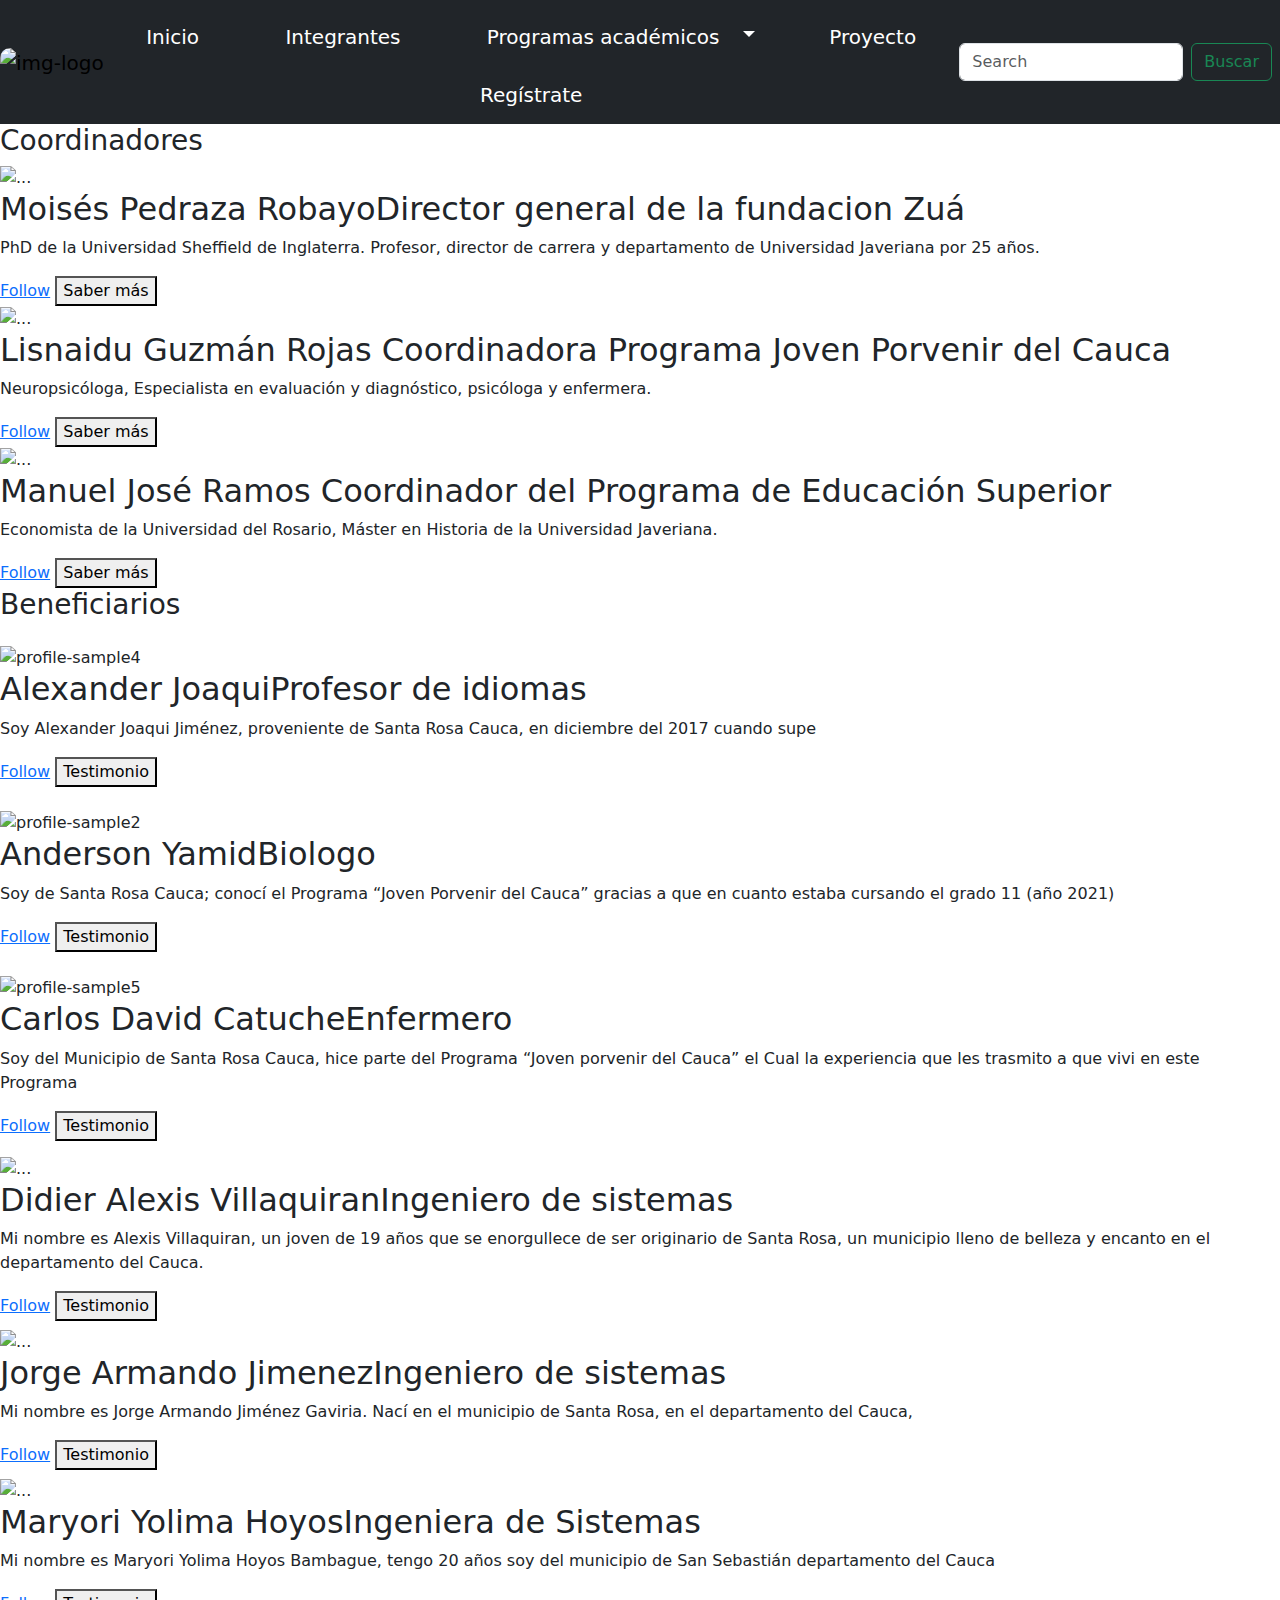
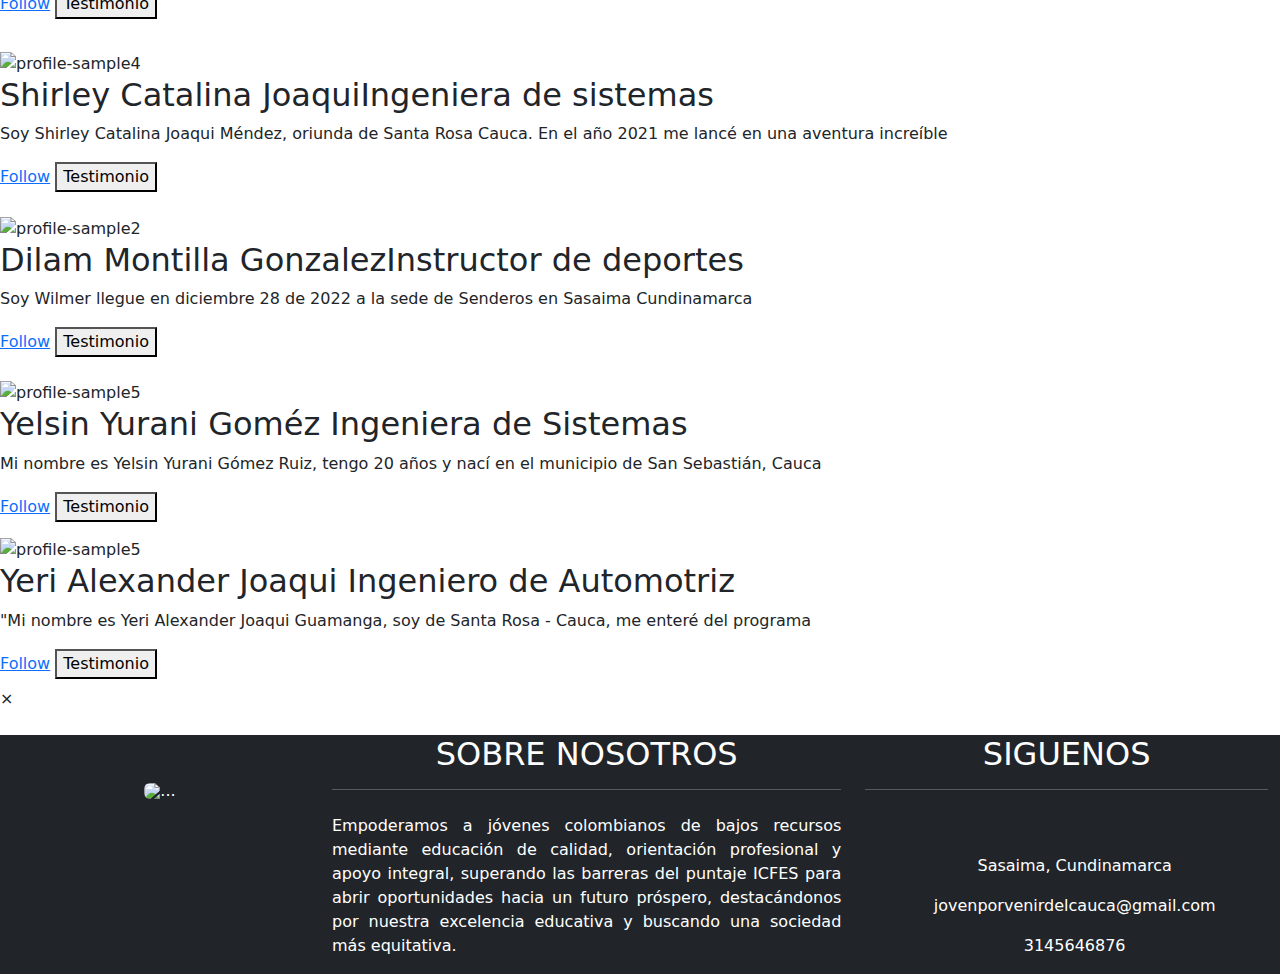
==== integrantes.html @ 18bd6032 "commit" ====
<!DOCTYPE html>
<html lang="en">

<head>
  <meta charset="UTF-8" />
  <meta name="viewport" content="width=device-width, initial-scale=1.0" />
  <link rel="stylesheet" href="https://cdnjs.cloudflare.com/ajax/libs/font-awesome/6.4.0/css/all.min.css"
    integrity="sha512-iecdLmaskl7CVkqkXNQ/ZH/XLlvWZOJyj7Yy7tcenmpD1ypASozpmT/E0iPtmFIB46ZmdtAc9eNBvH0H/ZpiBw=="
    crossorigin="anonymous" referrerpolicy="no-referrer" />
  <link href="https://cdn.jsdelivr.net/npm/bootstrap@5.3.3/dist/css/bootstrap.min.css" rel="stylesheet"
    integrity="sha384-QWTKZyjpPEjISv5WaRU9OFeRpok6YctnYmDr5pNlyT2bRjXh0JMhjY6hW+ALEwIH" crossorigin="anonymous">
  <link rel="stylesheet" href="paquete jorge/newcss2.css">
  <title>joven por venir</title>
  <title>Document</title>
  <style>
    .texto-navar {
      color: white;
      font-size: 20px;
    }
  </style>
</head>

<body>
  <!--este es le menú-->
  <nav class="navbar navbar-expand-lg sticky-top bg-dark" style="font-size: large;">
    <a class="navbar-brand p-0 m-0" href="https://www.fundacionzua.org/es/" target="_blank" style="object-fit: cover;">
      <img src="assets/images/zuá logo.jpg" class="img-fluid" alt="img-logo"
        style="height: 55px; width: 170px; border-radius: 10px;">
    </a>
    <button class="navbar-toggler text-dark bg-white me-2" type="button" data-bs-toggle="collapse"
      data-bs-target="#navbarSupportedContent" aria-controls="navbarSupportedContent" aria-expanded="false"
      aria-label="Toggle navigation">
      <span class="navbar-toggler-icon"></span>
    </button>
    <div class="collapse navbar-collapse" id="navbarSupportedContent">
      <ul class="nav nav-pills nav-fill me-auto mb-2 mb-lg-0">
        <li class="nav-item">
          <a class="nav-link texto-navar" aria-current="page" href="index.html"><button
              class="btn btn-outline-success  texto-navar" style="border: 0cap;" type="submit">
              Inicio
            </button> </a>
        </li>
        <li class="nav-item">
          <a class="nav-link texto-navar" href="#"><button class="btn btn-outline-success  texto-navar"
              style="border: 0cap;" type="submit">
              Integrantes
            </button> </a>
        </li>
        <li class="nav-item dropdown">
          <a class="nav-link dropdown-toggle texto-navar" href="programas_academicos.html" role="button"
            data-bs-toggle="dropdown" aria-expanded="false">
            <button class="btn btn-outline-success texto-navar" style="border: 0cap;" type="submit">
              Programas académicos
            </button>
          </a>
          <ul class="dropdown-menu">
            <li><a class="dropdown-item" href="preuniversitario.html"><button class="btn texto-navar"
                  style="border: 0cap; color: black;" type="submit">
                  Preuniversitario
                </button> </a></li>
            <li><a class="dropdown-item" href="universitario.html"><button class="btn texto-navar"
                  style="border: 0cap; color: black;" type="submit">
                  Universitario
                </button> </a></li>
            <li>
              <hr class="dropdown-divider" />
            </li>
            <li>
              <a class="dropdown-item" href="superación-personal.html"><button class="btn btn texto-navar"
                  style="border: 0cap; color: black;" type="submit">
                  Superación personal
                </button> </a>
            </li>
          </ul>
        </li>
        <li class="nav-item">
          <a class="nav-link texto-navar" href="proyectos.html"><button class="btn btn-outline-success texto-navar"
              style="border: 0cap;" type="submit">
              Proyecto
            </button> </a>
        </li>
        <li class="nav-item">
          <a href="Regístarte.html"> <button class="btn btn-outline-success mt-2 texto-navar" style="border: 0cap;"
              type="submit">
              Regístrate
            </button>
          </a>
        </li>
      </ul>
      <form class="d-flex" role="search">
        <input class="form-control me-2" type="search" placeholder="Search" aria-label="Search" />
        <button class="btn btn-outline-success me-2" type="submit">
          Buscar
        </button>
      </form>
    </div>
    </div>
  </nav>

  <!-- Cards Peoples   #1-->
  <div class="container-all-cards">


    <!-- Cards -->
    <div class="title-coordinadores">
      <h3 class="section-title-white">Coordinadores</h3>
    </div>

    <div class="row">





      <!-- Card #1 -->
      <div class="card-people" data-popup-text="PhD de la Universidad de Sheffield de Inglaterra. 
                                      Profesor, director de carrera y departamento de la Universidad Javeriana 
                                      por 25 años. En el 2004 la Universidad de Antioquia le otorgó el premio
                                      José Félix de Restrepo al egresado del año. "
        data-popup-title="Moisés Pedraza Robayo">
        <img class="card-img-top" src="https://fundacionzua.org/media/k2/items/src/90701d02ae3da0e5a21abbd900c25748.jpg"
          alt="..." width="275" height="275">
        <div class="card-body ">
          <h2>Moisés Pedraza Robayo<span>Director general de la fundacion Zuá</span></h2>
          <p class="card-text" id="paragraph1">PhD de la Universidad Sheffield de Inglaterra. Profesor, director de
            carrera y departamento de Universidad Javeriana por 25 años. </p>
          <div class="btn-card">
            <a href="https://fundacionzua.org/es/" target="_blank" class="follow">Follow</a>
            <button class="info" onclick="showPopup1(this)">Saber más</button>
          </div>
        </div>
      </div>

      <!-- Card  #2 -->
      <div class="card-people"
        data-popup-text=" Orienta a los padres de familia en un curso denominado 
                                      'Empoderando Mujeres', en el cual se aborda temas netamente relacionados con salud mental."
        data-popup-title="Lisnaidu Guzmán Rojas">
        <img class="card-img-top" src="assets/img-integrantes/naydu_guzman.jpg" alt="..." width="225" height="225">
        <div class="card-body ">
          <h2>Lisnaidu Guzmán Rojas <span>Coordinadora Programa Joven Porvenir del Cauca</span></h2>
          <p class="card-text" id="paragraph2">Neuropsicóloga, Especialista en evaluación y diagnóstico, psicóloga y
            enfermera. </p>
          <div class="btn-card">
            <a href="https://fundacionzua.org/es/" target="_blank" class="follow">Follow</a>
            <button class="info" onclick="showPopup2(this)">Saber más</button>
          </div>
        </div>
      </div>

      <!-- Card #3 -->
      <div class="card-people"
        data-popup-text="Creó el Programa preuniversitario en el 2014 y lo sigue dirigiendo. Miembro del Consejo General."
        data-popup-title="Manuel Jose Ramos">
        <img class="card-img-top" src="assets/img-integrantes/manuel_ramos.png" alt="..." width="240" height="240">
        <div class="card-body ">
          <h2>Manuel José Ramos <span>Coordinador del Programa de Educación Superior</span></h2>
          <p class="card-text" id="paragraph3">Economista de la Universidad del Rosario, Máster en Historia de la
            Universidad Javeriana. </p>
          <div class="btn-card">
            <a href="https://www.facebook.com/manueljose.ramos.9?locale=es_LA" target="_blank" class="follow">Follow</a>
            <button class="info" onclick="showPopup3(this)">Saber más</button>
          </div>
        </div>
      </div>
    </div>
  </div>
  <!-- End Cards Peoples 1 -->


  <div class="title-coordinadores">
    <h3 class="section-title-white">Beneficiarios</h3>
  </div>

  <!-- Cards Peoples #2 -->
  <div class="cards-peoples">
    <figure class="card-people mt-4"
      data-popup-text="Soy Alexander Joaqui Jiménez, proveniente de Santa Rosa Cauca, en diciembre del 2017 cuando supe
                                                    de la Fundación ZUÁ no tenía esperanzas de salir adelante, pero decidí tomar la decisión de
                                                    trasladarme desde mi tierra hasta Sasaima Cundinamarca, lugar donde se inició el programa de “Joven
                                                    Por Venir del Cauca”. Iniciamos junto a un grupo de jóvenes el preuniversitario en el cual pude retomar
                                                    y aclarar materias que en el bachillerato no logré comprender. El proceso que se llevaría a cabo era
                                                    para presentar las pruebas saber nuevamente, ya que mi puntaje era muy bajo para inspirar a una
                                                    universidad.

                                                    Es así como el proceso de estudio en la sede de Senderos, fue dando resultados y gracias a lo cual
                                                    aprendí a estudiar ordenadamente y tener disciplina en lo académico, de esta manera mejoré
                                                    notablemente mi puntaje en las Pruebas Saber, desde entonces mi vida ha dado un gran giro hacia lo
                                                    profesional, después de un año y medio de Preuniversitario pude ingresar a la Universidad Santo
                                                    Tomás, además me quedé viviendo en la sede de la Fundación ZUÁ, que gracias a mi esfuerzo me
                                                    financió gran parte de mi carrera. El proceso de preuniversitario debía continuar, por lo tanto llegaron
                                                    mas jóvenes a vivir el mismo proceso que yo venía realizando, de esta manera gracias a la fundación
                                                    pudimos encontrar un lugar para vivir y trabajar en Bogotá, que me permite sostener y pagarme mi
                                                    carrera. Sin embargo la independencia me detuvo un poco y no pude matricular los semestres
                                                    completos, es así como en la actualidad estoy terminando el Séptimo semestre de Licenciatura en
                                                    Inglés y con mucha actitud de terminar mi carrera lo antes posible.

                                                    Llegar hasta la actualidad y ver el camino que he recorrido, me da mucho orgullo de seguir adelante
                                                    animando a más jóvenes que quieran cumplir sus sueños. La fundación ha sido y seguirá siendo una
                                                    gran oportunidad de vida para quienes quieren lograr sus metas sin importar las adversidades, es
                                                    más, los grandes beneficios que hemos recibido cada una de las personas que hemos sido partícipes
                                                    del programa son grandiosos e invaluables.

                                                    La fundación me ha brindado la gran oportunidad de soñar en grande, de pensar en ayudar a muchas
                                                    personas, el anhelo más grande es continuar con mi carrera y ayudar a la fundación para que muchas
                                                    personas de mi departamento obtengan una oportunidad similar de superación. Gran orgullo sería que
                                                    muchos jóvenes sin perspectivas de vida y sin oportunidades económicas pudieran llegar a ser parte
                                                    de este programa en el que muchos somos partícipes y damos fe de superación que este brinda.

                                                    Mi agradecimiento total se lo debo a la fundición ZUA, ya que sin ella no sería la persona que
                                                    actualmente soy, mi vida sería completamente diferente y sin sueños profesionales."
      data-popup-title="Alexander Joaqui">
      <figcaption>
        <img class="card-img-top" src="assets/img-integrantes/alex_joaqui.jpg" alt="profile-sample4" width="275"
          height="275" />
        <h2>Alexander Joaqui<span>Profesor de idiomas</span></h2>
        <p class="card-text" id="paragraph4">Soy Alexander Joaqui Jiménez, proveniente de Santa Rosa Cauca, en diciembre
          del 2017 cuando supe </p>
        <a href="https://www.facebook.com/alexxander.joackii?locale=es_LA" target="_blank" class="follow">Follow</a>
        <button class="info" onclick="showPopup4(this)">Testimonio</button>
      </figcaption>
    </figure>


    <figure class="card-people mt-4" data-popup-text="Mi nombre es Anderson Yamid Joaqui Gómez, soy de Santa Rosa Cauca; conocí el Programa 
                          “Joven Porvenir del Cauca” gracias a que en cuanto estaba cursando el grado 11 (año 2021), mi prima me comento
                          sobre la posibilidad de poder continuar los estudios en la Sede los Senderos, dado que en el Municipio carecíamos
                          de oportunidades para continuar estudiando. Por lo que en busca de oportunidades una vez Graduado viaje hasta 
                          Sasaima Cundinamarca que es donde hasta hoy Funciona la Sede los Senderos de la Fundación Zuá.
                        Llegue en Diciembre del 2021 teniendo una introducción al programa y a la forma de vida que se lleva en este Centro Rural ,  donde
                        se tenían una serie de cultivos asi como unos cuantos animales , me pareció un lugar muy tranquilo y ubicado en medio de abundante
                        naturaleza ,  Luego ingrese a Estudiar la Carrera de Ingeniería en Sistemas en la Fundación Universitaria Compensar  de manera virtual
                        desde la Senderos , nosotros dábamos unas pocas horas diarias de trabajo en la finca , cosa que nos ayudaba a despejar la mente del 
                        estrés Universitario así como también nos servía para de cierta manera dar una contraprestación por la financiación de nuestro semestre que lo hacia la Fundación Zuá.
                        También teníamos clases de inglés dictadas por el director y Fundador de la Fundación Moisés Pedraza donde aprendimos a no
                        tenerle tanta fobia a este idioma mejorando así nuestra pronunciación. Así como clases de Tecnología y Matemáticas dictadas
                        por Profesores que dictaban clases en Universidades y que de manera Voluntaria y con todo el gusto nos daban clases a nosotros.
                        Mientras estaba estudiando Ingeniería, me prepare para la Prueba de Admisión de la Universidad Nacional de Colombia donde 
                        luego de 2 intentos logre ingresar al Programa de Biología donde me encuentro cursando mi segunda matricula de esta área.
                        En la estadía en la fundación también contamos con reuniones que nos ayudaban al crecimiento personal, así como la posibilidad
                        de escuchar a nuestros compañeros forjando así empatía para con ellos.
                        Con esto puede decir que cualquier persona sin importar su procedencia puede estudiar en una institución de
                        educación superior y disfrutar de su aprendizaje. Invito a más Jóvenes Para que se vinculen al programa y logren estudiar 
                        una carrera Universitaria para que luego puedan brindar su conocimiento y habilidades en la Tierrita.

                        Muchísimas gracias Fundación Zuá." data-popup-title="Anderson Yamid Joaqui Gómez">
      <figcaption>
        <img class="card-img-top" src="assets/img-integrantes/anderson_yamid.jpg" alt="profile-sample2" width="275"
          height="275" />
        <h2>Anderson Yamid<span>Biologo</span></h2>
        <p class="card-text" id="paragraph5">Soy de Santa Rosa Cauca; conocí el Programa “Joven Porvenir del Cauca”
          gracias a que en cuanto estaba cursando el grado 11 (año 2021)</p>
        <a href="https://www.facebook.com/anderson.gomezz.94?locale=es_LA" target="_blank" class="follow">Follow</a>
        <button class="info" onclick="showPopup5(this)">Testimonio</button>
      </figcaption>
    </figure>


    <figure class="card-people mt-4" data-popup-text="Mi Nombre es Carlos David Catuche Macias Del Municipio de Santa Rosa Cauca, hice 
                          parte del Programa “Joven porvenir del Cauca” el Cual la experiencia que les trasmito a que vivi en este Programa en la Finca Los Senderos
                          De Sasaima Cundinamarca la verdad es muy reconfortante, ya que principalmente mi experiencia trata de que como influyen en ti a hacer 
                          mas persona a no solo pensar en ti si no en totalmente en un grupo que con el tiempo se vuelven familia, a tener y reforzar tu responsabilidad
                          ya que puedes tener a cargo diferentes funciones las cuales son primordiales para el sustento y aprendizaje dentro de la Finca, cabe recalcar
                          que no solo te refuerzan valores si no que también conocimiento en un curso intensivo para mejorar tu puntaje ICFES para asi poder realizar
                          una carrera Profesional donde Gracias a este Programa lo supere y Actualmente Estudio Enfermería Superior en La Universidad de los Llanos.
                          Solo quedan palabras de Agradecimiento para este gran Programa."
      data-popup-title="Carlos David Catuche Macias">
      <figcaption>
        <img class="card-img-top"
          src="https://scontent.feoh11-1.fna.fbcdn.net/v/t39.30808-1/441868487_1012110240519085_2027866438372644285_n.jpg?stp=dst-jpg_p200x200&_nc_cat=108&ccb=1-7&_nc_sid=50d2ac&_nc_eui2=AeEYdFU8MucX0_rTMwM9o7PAEKMHLiXuAaAQowcuJe4BoEzd-0QpLiuF748NUocCGqo1SbQ_Yam81003LWgkB7G4&_nc_ohc=IK_jGd5Oe1oQ7kNvgEbHNqw&_nc_ht=scontent.feoh11-1.fna&gid=AvzzmzBBaH5OXGA4NrtL0Zi&oh=00_AYAboILxgQSGf8gQ0HbXLjXQ2wLI5K51cXj_mmJUhRNmPg&oe=66B1B1DF"
          alt="profile-sample5" width="275" height="275" />
        <h2>Carlos David Catuche<span>Enfermero</span></h2>
        <p class="card-text" id="paragraph6">Soy del Municipio de Santa Rosa Cauca, hice parte del Programa “Joven
          porvenir del Cauca” el Cual la experiencia que les trasmito a que vivi en este Programa </p>
        <a href="https://www.facebook.com/david.catuche.35?locale=es_LA" target="_blank" class="follow">Follow</a>
        <button class="info" onclick="showPopup6(this)">Testimonio</button>
      </figcaption>
    </figure>
  </div>
  <!-- End Cards Peoples 2-->






  <!-- Cards Peoples   #3 -->
  <div class="container-all-cards">
    <!-- Cards -->
    <div class="row">
      <!-- Card #1 -->
      <div class="card-people" data-popup-text="Mi nombre es Alexis Villaquiran, un joven de 19 años que
                                    se enorgullece de ser originario de Santa Rosa, un municipio lleno de belleza y encanto en el departamento
                                    del Cauca. Mi vida dio un giro significativo cuando decidí unirme al programa Joven por Venir del Cauca. 
                                    Esta decisión no solo me abrió las puertas a nuevas oportunidades, sino que también me permitió descubrir mi verdadero potencial.
                                    Desde que me incorporé a este proyecto, he experimentado un crecimiento sin precedentes en mis habilidades académicas y 
                                    personales. La formación de alta calidad y la exigencia constante han sido factores clave en este desarrollo, permitiéndome superar mis propias expectativas.
                                    Mi viaje comenzó el 3 de enero de 2022, cuando tuve mi primer contacto con la sede rural Los Senderos. Desde ese día, 
                                    cada momento ha sido una oportunidad para aprender y crecer. Actualmente, me encuentro cursando el tercer semestre
                                    de Ingeniería de Sistemas en la Fundación Universitaria Compensar, un logro que no hubiera sido posible sin el apoyo y la orientación que he recibido.
                                    Quiero expresar mi profundo agradecimiento a la Fundación Zuá. Su ayuda ha sido invaluable en mi camino hacia el logro 
                                    de mis aspiraciones. Este viaje ha sido mucho más que una transformación académica; ha sido un proceso de crecimiento personal 
                                    y de desarrollo de mi carácter. Siempre guiado por nuestro lema: Prepararnos para servir con calidad, 
                                    he aprendido el valor de la dedicación, la perseverancia y el servicio a los demás.
                                    Miro hacia el futuro con optimismo y entusiasmo, sabiendo que tengo las herramientas y el apoyo necesarios para alcanzar 
                                    mis metas. Estoy emocionado por lo que el futuro me depara y estoy comprometido a continuar trabajando 
                                    duro para hacer realidad mis sueños." data-popup-title="Didier Alexis Villaquiran">
        <img class="card-img-top" src="assets/img-integrantes/alexis_villaquiran.jpg" alt="..." width="275"
          height="275">
        <div class="card-body mb-2">
          <h2>Didier Alexis Villaquiran<span>Ingeniero de sistemas</span></h2>
          <p class="card-text" id="paragraph7">Mi nombre es Alexis Villaquiran, un joven de 19 años que se enorgullece
            de ser originario de Santa Rosa, un municipio lleno de belleza y encanto en el departamento del Cauca. </p>
          <div class="btn-card">
            <a href="https://www.facebook.com/didieralexis.villaquiranante?locale=es_LA" target="_blank"
              class="follow">Follow</a>
            <button class="info" onclick="showPopup7(this)">Testimonio</button>
          </div>
        </div>
      </div>

      <!-- Card  #2 -->
      <div class="card-people" data-popup-text="Mi nombre es Jorge Armando Jiménez Gaviria. Nací en el municipio de Santa Rosa, 
                                    en el departamento del Cauca, y desde enero de 2022, formó parte de la Fundación Zuá. Actualmente, soy estudiante de la 
                                    Facultad de Ingeniería en la Fundación Universitaria Compensar, una oportunidad que debo en gran parte a la invaluable colaboración de esta fundación.
                                    Después de terminar mi Bachillerato en 2019 en el municipio de Cajibío, también en el departamento del Cauca, me enfrenté a la realidad de que mis 
                                    opciones para ingresar a una universidad pública eran limitadas debido a mi puntaje en el examen ICFES. Esto me impulsó a fortalecer mis habilidades 
                                    en áreas clave como lectura crítica, matemáticas e inglés.
                                    En la Fundación Zuá, encontré el ambiente propicio para desarrollar mis habilidades y adoptar una nueva filosofía de vida: 'Vivir para otros'.
                                    La fundación no solo me ha proporcionado un entorno de estudio ideal, sino que también me ha permitido formar parte de un equipo en 
                                    el cual he podido mejorar mis habilidades personales, conocidas como Soft Skills, esenciales para interactuar eficazmente con los demás.
                                    Estoy profundamente agradecido por todas las prestaciones que he recibido durante este tiempo. La Fundación Zuá no solo me ha brindado 
                                    recursos físicos, sino también un apoyo afectivo, que ha sido fundamental para mi crecimiento personal y académico. La sinergia dentro de 
                                    sus instalaciones fomenta un espacio saludable para el aprendizaje y el desarrollo en las cinco áreas de ajuste personal que son cruciales
                                    para desempeñar cualquier labor de manera efectiva. Todo esto a cambio de unas pocas horas de servicio comunitario que son realmente sencillas de cumplir.
                                    Gracias a esta maravillosa oportunidad, estoy estudiando en un entorno diferente y en constante crecimiento. Estoy enormemente agradecido 
                                    por el apoyo y la guía recibidos, que han sido cruciales en mi camino académico y personal.

                                    Jorge Armando Jiménez Gaviria.   Martes, 18 de junio de 2024"
        data-popup-title="Jorge Armando Jimenez">
        <img class="card-img-top" src="assets/img-integrantes/jorge_jimenez.jpg" alt="..." width="275" height="275">
        <div class="card-body mb-2">
          <h2>Jorge Armando Jimenez<span>Ingeniero de sistemas</span></h2>
          <p class="card-text" id="paragraph8">Mi nombre es Jorge Armando Jiménez Gaviria. Nací en el municipio de Santa
            Rosa, en el departamento del Cauca, </p>
          <div class="btn-card">
            <a href="https://www.linkedin.com/in/jorge-armando-jimenez-gav-6b7653272/" target="_blank"
              class="follow">Follow</a>
            <button class="info" onclick="showPopup8(this)">Testimonio</button>
          </div>
        </div>
      </div>

      <!-- Card #3 -->
      <div class="card-people"
        data-popup-text="Mi nombre es Maryori Yolima Hoyos Bambague, tengo 20 años
                                  soy del municipio de San Sebastián departamento del cauca, llegue el 19 de enero del 2022 y actualmente hago
                                  parte del programa joven por venir del cauca en la fundación Zúa en su sede rural senderos que está ubicada en 
                                  Sasaima-Cundinamarca, realice el proceso de preuniversitario y en este momento estoy en la carrera de Ingeniería
                                  en sistemas en la Fundación Universitaria compensar realizando mi segundo semestre.
                                    La fundación no solo me ha brindado la posibilidad de estudiar, sino que también de contar con una ayuda de superación personal, 
                                    ayudándome a superar situaciones difíciles y poder trabajar en mis habilidades dándome a conocer a mí misma."
        data-popup-title="Maryori Yolima Hoyos">
        <img class="card-img-top" src="assets/img-integrantes/maryori_hoyos.jpg" alt="..." width="290" height="290">
        <div class="card-body mb-2">
          <h2>Maryori Yolima Hoyos<span>Ingeniera de Sistemas</span></h2>
          <p class="card-text" id="paragraph9">Mi nombre es Maryori Yolima Hoyos Bambague, tengo 20 años soy del
            municipio de San Sebastián departamento del Cauca</p>
          <div class="btn-card">
            <a href="https://www.facebook.com/profile.php?id=100078651071430&locale=es_LA" target="_blank"
              class="follow">Follow</a>
            <button class="info" onclick="showPopup9(this)">Testimonio</button>
          </div>
        </div>
      </div>
    </div>
  </div>
  <!-- End Cards Peoples 3 -->




  <!-- Cards Peoples #4 -->
  <div class="cards-peoples">
    <figure class="card-people mt-4" data-popup-text="Soy Shirley Catalina Joaqui Méndez, oriunda de Santa Rosa Cauca. En el año 2021 me lancé en una aventura increíble con el programa Joven Porvenir del Cauca de la Fundación Zuá. Durante un año cursé  el preuniversitario, una ruta diseñada para potenciar mis habilidades en las pruebas Saber y abrir las puertas hacia la educación superior.
El camino estuvo lleno de desafíos que me instaron a superarme día tras día, no solo en lo intelectual, sino también en lo personal. Aunque tuve que lidiar con algunos vacíos académicos, me adapté sin problema y sentí cómo mi mente se expandía cada día. Aumenté 59 puntos en las pruebas Saber, esto allanó mi camino hacia la Universidad Compensar, donde ahora estoy cursando en el quinto semestre de Ingeniería de Sistemas en la modalidad virtual. 
La Fundación Zuá ha sido mi guía en este trayecto. Mi carrera se ha ido construyendo a través de ciclos propedéuticos, dándome tres oportunidades valiosas para sumergirme en el mundo laboral y encontrar mi lugar en él. Tuve la oportunidad de trabajar en una empresa muy reconocida como Analista de Requerimientos y Producción. Fue una experiencia muy gratificante, aprendí a ser el enlace entre clientes y usuarios finales, asegurando que el producto final cumpliera con lo esperado y se mantuviera dentro de los plazos y recursos disponibles. Esto lo logré gracias a habilidades como análisis de problemas, comunicación efectiva, visión estratégica y trabajo en equipo. También logré implementar un programa de prácticas para estudiantes de distintas carreras, lo que me llena de orgullo porque pude aplicar lo que aprendí en la fundación y ayudar a futuros profesionales a crecer.
Cada momento en la fundación es una explosión de alegría, gracias a la diversidad cultural que nos rodea. Aquí, me siento libre para expresar mis emociones y eso impulsa mi crecimiento personal.
He aprendido a apreciar cada bendición que la vida me brinda. Entiendo que al dar, recibes aún más, siempre teniendo en cuenta nuestra misión de ayudarnos mutuamente a construir un futuro mejor.
La Fundación Zuá se ha convertido en mi hogar, un lugar donde he ganado nuevas perspectivas, donde florece el amor por los demás y la curiosidad por comprendernos a nosotros mismos. Aquí, exploro mis talentos y desarrollo habilidades, siempre agradecida con quienes me han ayudado.
Gracias Fundación Zuá, porque gracias a su apoyo, he logrado alcanzar mis sueños, incluso los que parecían imposibles. Soy quien soy hoy gracias a ustedes. Sigamos trabajando juntos por un mundo mejor, lleno de oportunidades, servicio y amor.
" data-popup-title="Shirley Catalina Joaqui">
      <figcaption>
        <img class="card-img-top" src="assets/img-integrantes/img-catalina.png" alt="profile-sample4" width="275"
          height="275" />
        <h2>Shirley Catalina Joaqui<span>Ingeniera de sistemas</span></h2>
        <p class="card-text" id="paragraph10">Soy Shirley Catalina Joaqui Méndez, oriunda de Santa Rosa Cauca. En el año
          2021 me lancé en una aventura increíble </p>
        <a href="https://www.facebook.com/profile.php?id=100090989216906&locale=es_LA" target="_blank"
          class="follow">Follow</a>
        <button class="info" onclick="showPopup10(this)">Testimonio</button>
      </figcaption>
    </figure>
    <figure class="card-people mt-4" data-popup-text="Hola soy Wilmer llegue a la fundación Zuá
                          en diciembre 28 de 2022 a la sede de Senderos en Sasaima Cundinamarca. Inicie el proceso
                          de pre universitario en 2023 el en cual tenía un puntaje icfes de 280 y mejore obteniendo el puntaje de
                          315. En el proceso del pre universitario obtuve acompañamiento del grupo de voluntarios de 
                          fundación en modo virtual para las clases por aparte ayude con la fundación en los diferentes 
                          proyectos. Actualmente en el 2024 estoy en la fundación universitaria Compensar estudiando ingeniería
                          de sistemas virtual desde Senderos." data-popup-title="Wilmer Daniel Urrutia">
      <figcaption>
        <img class="card-img-top" src="assets/img-integrantes/img-dilam.jpg" alt="profile-sample2" width="275"
          height="275" />
        <h2>Dilam Montilla Gonzalez<span>Instructor de deportes</span></h2>
        <p class="card-text" id="paragraph11">Soy Wilmer llegue en diciembre 28 de 2022 a la sede de Senderos en Sasaima
          Cundinamarca</p>
        <a href="https://www.facebook.com/profile.php?id=100078706821105&locale=es_LA" target="_blank"
          class="follow">Follow</a>
        <button class="info" onclick="showPopup11(this)">Testimonio</button>
      </figcaption>
    </figure>
    <figure class="card-people mt-4" data-popup-text="Mi nombre es Yelsin Yurani Gómez Ruiz, tengo 
                          20 años y nací en el municipio de San Sebastián, Cauca. Me gradué en el año 2020 sin tener claro
                          qué estudiar, por lo que me tomé un año de descanso. Sin embargo, al ver que el tiempo pasaba
                          y por falta de recursos económicos no podía continuar estudiando, me di cuenta de que tampoco
                          quería seguir en esa situación. Fue entonces cuando conocí a Diego Méndez, un chico de Santa Rosa, 
                          Cauca, quien me habló de la Fundación Zuá, ya que él estaba realizando un proceso con ellos en ese año.
                        Un par de días después, tomé la decisión de ir a la sede de Senderos en Sasaima, Cundinamarca, un lugar rural, y 
                        llegué allí en el año 2022 con el objetivo de mejorar mi puntaje ICFES. Sin embargo, jamás imaginé que este viaje
                        me llevaría mucho más allá de las aulas, transformándome en una persona más segura de mí misma y preparada 
                        para enfrentar los retos de la vida. Al principio, la adaptación a un nuevo entorno, lejos de mi familia y amigos, 
                        no fue fácil. Sin embargo, lo que más me sorprendió fue descubrir que el programa de Senderos no solo se 
                        enfoca en el aspecto académico, sino que también le da una gran importancia al bienestar mental y emocional de los estudiantes.
                        El proceso consistió en realizar un preuniversitario de un año. Al finalizar el preuniversitario, todavía no 
                        tenía buenas bases en algunas áreas, por lo que continué otro semestre de manera autónoma con el fin
                        de mejorar. Además, vivimos en comunidad con la neuropsicóloga Naidu Guzmán y el coordinador y profesor
                        de inglés Moises Pedraza. En las tardes, realizamos la contraprestación de servicios, que consistía en dos 
                        horas de actividades que, más que una obligación, nos ayudaban a despejarnos un poco.
                        A mediados del año 2023, ingresé a la universidad a estudiar Ingeniería de Sistemas en la 
                        Universidad Compensar, estudiando de manera virtual. Actualmente, estoy en tercer semestre 
                        y me encuentro muy feliz de estar viviendo este proceso. Sé que estoy creciendo de manera personal 
                        y profesional, superando todo tipo de miedos y alguna que otra adversidad.
                        Puedo decir que todos tenemos capacidades diferentes; solo es cuestión 
                        de descubrirlas e irlas reforzando cada día con cada cosa que hagamos."
      data-popup-title="Yelsin Yurani Goméz ">
      <figcaption>
        <img class="card-img-top"
          src="https://scontent.feoh11-1.fna.fbcdn.net/v/t39.30808-1/365307023_822138189532257_8324834130498297886_n.jpg?stp=c2.1.199.198a_dst-jpg_p200x200&_nc_cat=105&ccb=1-7&_nc_sid=0ecb9b&_nc_eui2=AeGgKXW9j4nyjDgysdR6g7tGWbFJlIy6xN1ZsUmUjLrE3XqQIC0fLRTEDO0jlm-wCquzoqqJwAhP0bqipRTzW-hV&_nc_ohc=kHPAPTLUR_4Q7kNvgHTbU7R&_nc_ht=scontent.feoh11-1.fna&gid=ARDNSgqUtZiHlBi25AvKr-k&oh=00_AYDsydA2yq8X97dANRX26yMLdpH2GxriW8uCnl4cT_KleA&oe=66B1C64B"
          alt="profile-sample5" width="290" height="290" />
        <h2>Yelsin Yurani Goméz <span>Ingeniera de Sistemas</span></h2>
        <p class="card-text" id="paragraph12">Mi nombre es Yelsin Yurani Gómez Ruiz, tengo 20 años y nací en el
          municipio de San Sebastián, Cauca</p>
        <a href="https://www.facebook.com/profile.php?id=100052082499977&locale=es_LA" target="_blank"
          class="follow">Follow</a>
        <button class="info" onclick="showPopup12(this)">Testimonio</button>
      </figcaption>
    </figure>
  </div>
  <!-- End Cards Peoples 4 -->



  <!-- Cards Peoples   #5 -->
  <div class="container-all-cards">
    <!-- Cards -->
    <div class="row">
      <!-- Card #1 -->
      <div class="card-people" data-popup-text="Mi nombre es Yeri Alexander Joaqui Guamanga, soy de Santa Rosa - Cauca, me enteré del
                        programa “Joven Porvenir del Cauca” por parte de un amigo el cual estaba realizando
                        estudios academicos en la fundacion Zua, donde me dio a conocer cada uno de los propositos
                        de la fundacion, labores del dia a dia y la forma en que podemos salir adelante con la ayuda
                        que nos ofrece la fundacion ZUÁ. Al haber terminado el bachillerato en el 2019 y no tener
                        muchas oportunidades de estudio o trabajo, decidi emprender mi viaje hacia la fundacion
                        ZUÁ en el año 2020 hacia la sede de Sasaima Cundinamarca.
                        Inicialmente llegado a la fundacion nos hablaron como es el sistema de estudio, y las materias
                        que vamos mirar para comenzar con el preuniversitario, con el objetivo de subir nuestro
                        puntaje icfes y así poder entrar a realizar nuestra carrera Universitaria con la ayuda de la
                        fundacion ZUÁ. Resaltando que cada una de las materias vistas en el preuniversitario nos las
                        enseñan son profesores altamente profesionales con estudios los cuales nos ayudan para tener
                        un mejor refuerzo académicamente eficaz. El proceso del preuniversitario duró un año y
                        medio donde este tiempo no solo fue estudio si no también aprendizajes personales, compartir
                        con las personas que tenemos a nuestro alrededor, aprener a tener mas responsabilidad en
                        cuanto a lo academico y para la vida, tener disiplina para poder alcanzar cada una de las
                        metas que nos proponemos a corto y largo plazo.
                        Al haber culminado el preuniversitario, presente nuevamente las pruebas icfes donde se
                        puede notar el incremento del puntaje con el que llegue al que alcance obtener gracias al
                        proceso del preuniversitario; luego de esto inicie mi carrera universitaria de Ingenieria
                        Mecanica Automotriz en la Universidad ECCI en Bogotá. Actualmente estoy cursando
                        quinto(5) semestre de mi carrera donde he obtenido conocimiento que me ayudará para mi
                        vida profesional. En el año 2022 sali de la fundacion para realizar mis estudios en Bogota ya
                        que mi carrera es netamente presencial, y estoy trabajando y manteniendo la carrera que
                        emprendi y cada dia poniendo mucho mas de mi parte para así poder terminarla lo mas antes
                        que pueda para iniciar a ejercer profesionalmente lo que me gusta.
                        Con esta experiencia vivida en la Fundacion Zuá, puedo compartir que cada uno puede llegar
                        donde quiere con diciplina y esfuerzos e invitar a muchos jovenes que quieran hacer parte de
                        este programa donde van a estudiar y comenzar su carrera universitaria y ser profesionales
                        para entre todos ayudar a más personas que por falta de recursos no puedan estudiar y así
                        entre todos hacer una cambio en nuestro territorio.

                        Gracias a la FUNDACION ZUÁ, estoy realizando uno de mis sueños con disciplina y
                        aplicando cada una de las cosas que aprendí en el proceso vivido en la fundacion Zuá.

                        Infinias gracias." data-popup-title="Yeri Alexander Joaqui">
        <img class="card-img-top" src="assets/img-integrantes/yeri.jpg" alt="profile-sample5" width="275" height="275">
        <div class="card-body mb-2 ">
          <h2>Yeri Alexander Joaqui <span>Ingeniero de Automotriz</span></h2>
          <p class="card-text" id="paragraph13">"Mi nombre es Yeri Alexander Joaqui Guamanga, soy de Santa Rosa - Cauca,
            me enteré del programa </p>
          <div class="btn-card">
            <a href="https://www.facebook.com/yerialexander.joaqui?locale=es_LA" target="_blank"
              class="follow">Follow</a>
            <button class="info" onclick="showPopup13(this)">Testimonio</button>
          </div>
        </div>
      </div>


    </div>
  </div>
  <!-- End Cards Peoples 5 -->


  <div id="popup-container" class="popup-container">
    <div class="popup-content">
      <span class="close-popup" onclick="closePopup()">&times;</span>
      <h3 id="popup-title" class="popup-title"></h3>
      <p id="popup-text"></p>
    </div>
  </div>

  <footer class="container-fluid text-white mt-4 custom-footer">
    <div class="row">
      <div class="col-md-3 bg-dark text-center">
        <img src="assets/images/zuá logo.jpg" class="figure-img img-fluid rounded mt-5" style="height: 150px;"
          alt="...">
      </div>
      <div class="col-md-5 bg-dark">
        <h2 class="text-center">SOBRE NOSOTROS</h2>
        <hr class="mb-4">
        <p style="text-align: justify;">
          Empoderamos a jóvenes colombianos de bajos recursos mediante educación de calidad,
          orientación profesional y apoyo integral, superando las barreras del puntaje ICFES
          para abrir oportunidades hacia un futuro próspero, destacándonos por nuestra excelencia educativa
          y buscando una sociedad más equitativa.
        </p>
      </div>
      <div class="col-md-4 bg-dark text-center">
        <h2 class="text-center">SIGUENOS</h2>
        <hr class="mb-4">
        <ul class="list-unstyled list-inline">
          <li class="list-inline-item">
            <a href="https://www.facebook.com/profile.php?id=61559971700335" class="text-white" target="_blank">
              <i class="fab fa-facebook" style="font-size: 30px;"></i>
            </a>
          </li>
          <li class="list-inline-item">
            <a href="https://www.instagram.com/jovenporvenircauca1396?igsh=azkwdzhwbTV2cXAx" class="text-white"
              target="_blank">
              <i class="fab fa-instagram" style="font-size: 30px;"></i>
            </a>
          </li>
          <li class="list-inline-item">
            <a href="https://youtube.com/@fundacionzua?si=AaOk--gnDufmVzdN" class="text-white" target="_blank">
              <i class="fab fa-youtube" style="font-size: 30px;"></i>
            </a>
          </li>
          <li class="list-inline-item">
            <a href="https://fundacionzua.org/es/" class="text-white" target="_blank">
              <i class="fab fa-google-plus" style="font-size: 30px;"></i>
            </a>
          </li>
          <li class="list-inline-item">
            <a href="https://wa.me/qr/27VYGLCFHJRBO1" class="text-white" target="_blank">
              <i class="fab fa-whatsapp" style="font-size: 30px;"></i>
            </a>
          </li>
        </ul>
        <p><i class="fas fa-home me-3"></i>Sasaima, Cundinamarca</p>
        <p><i class="fas fa-envelope me-3"></i>jovenporvenirdelcauca@gmail.com</p>
        <p><i class="fas fa-phone me-3"></i>3145646876</p>
      </div>
    </div>
  </footer>


  <!-- Bootstrap JS, Popper.js, and jQuery -->
  <script src="https://code.jquery.com/jquery-3.5.1.slim.min.js"></script>
  <script src="paquete jorge/newjavascript1.js"></script>
  <script src="newjavascript1.js"></script>
  <script src="https://cdn.jsdelivr.net/npm/bootstrap@5.3.3/dist/js/bootstrap.bundle.min.js"
    integrity="sha384-YvpcrYf0tY3lHB60NNkmXc5s9fDVZLESaAA55NDzOxhy9GkcIdslK1eN7N6jIeHz"
    crossorigin="anonymous"></script>
</body>

</html>
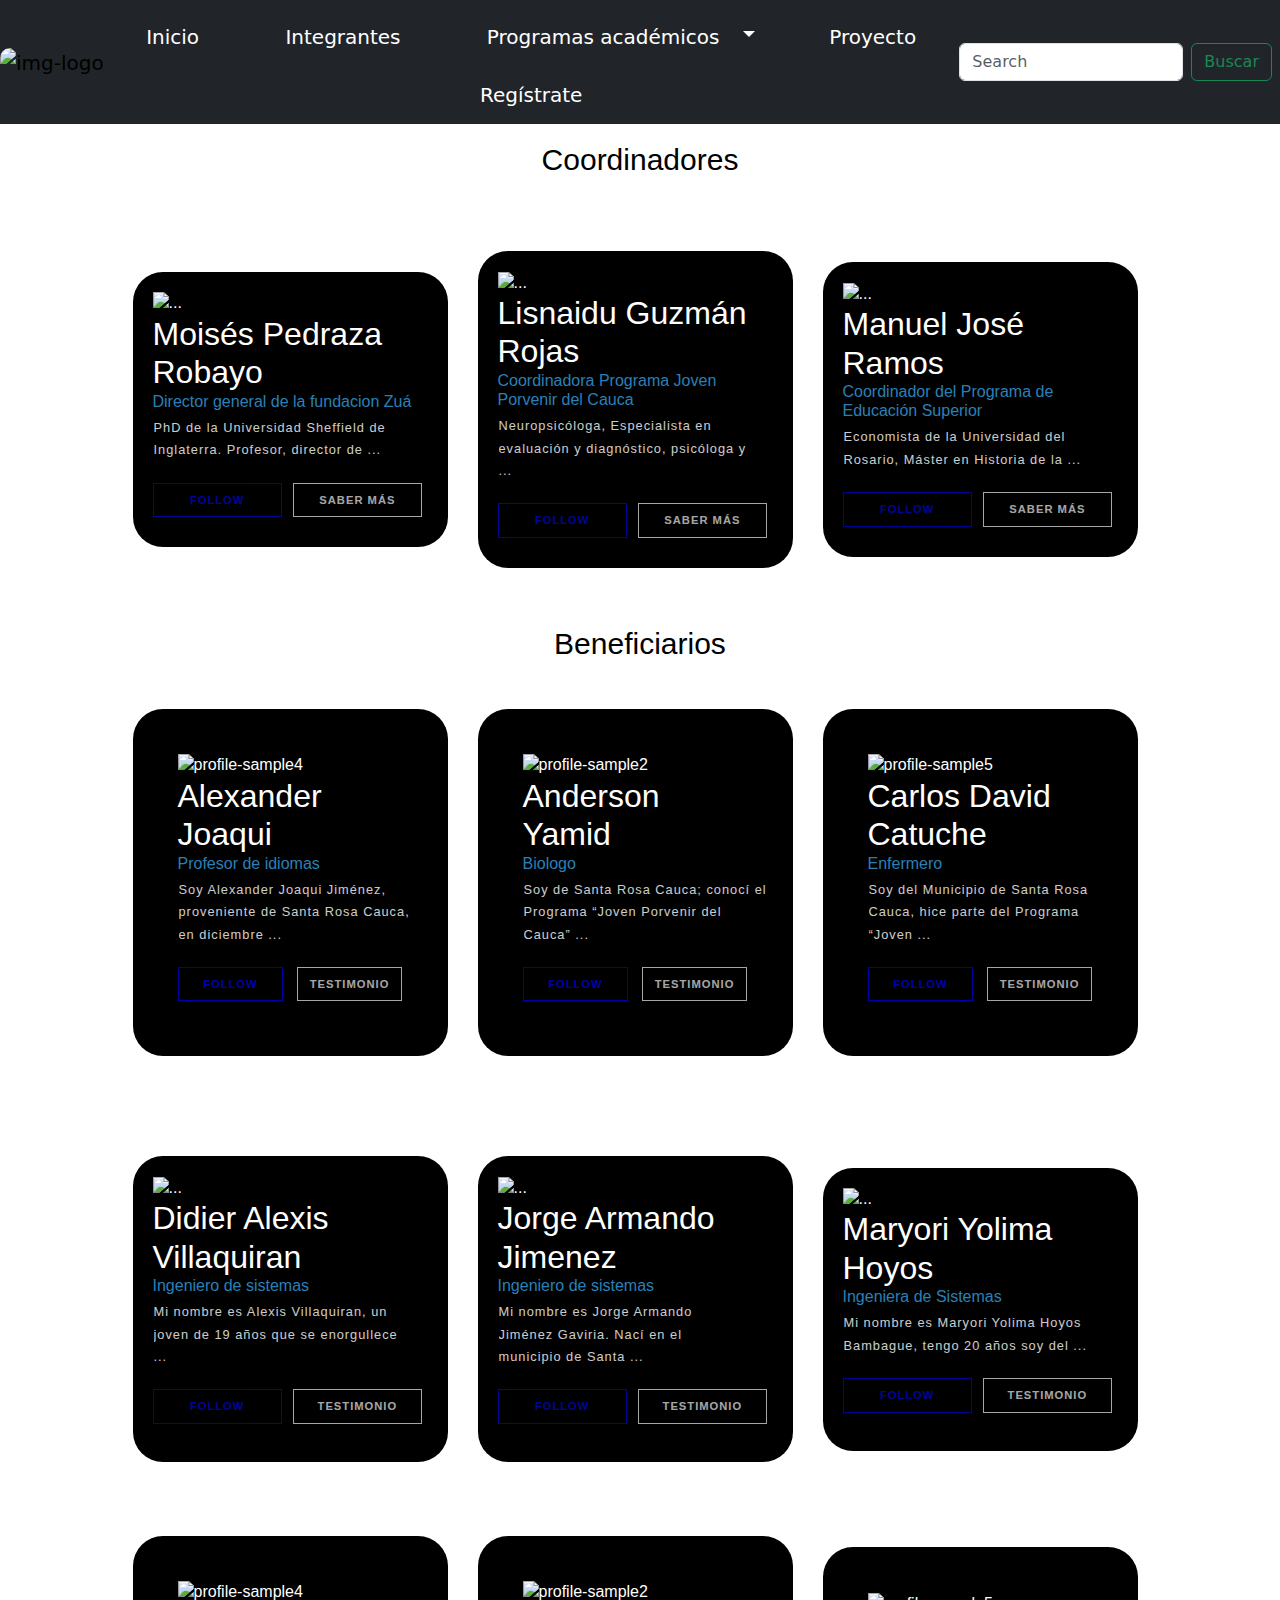
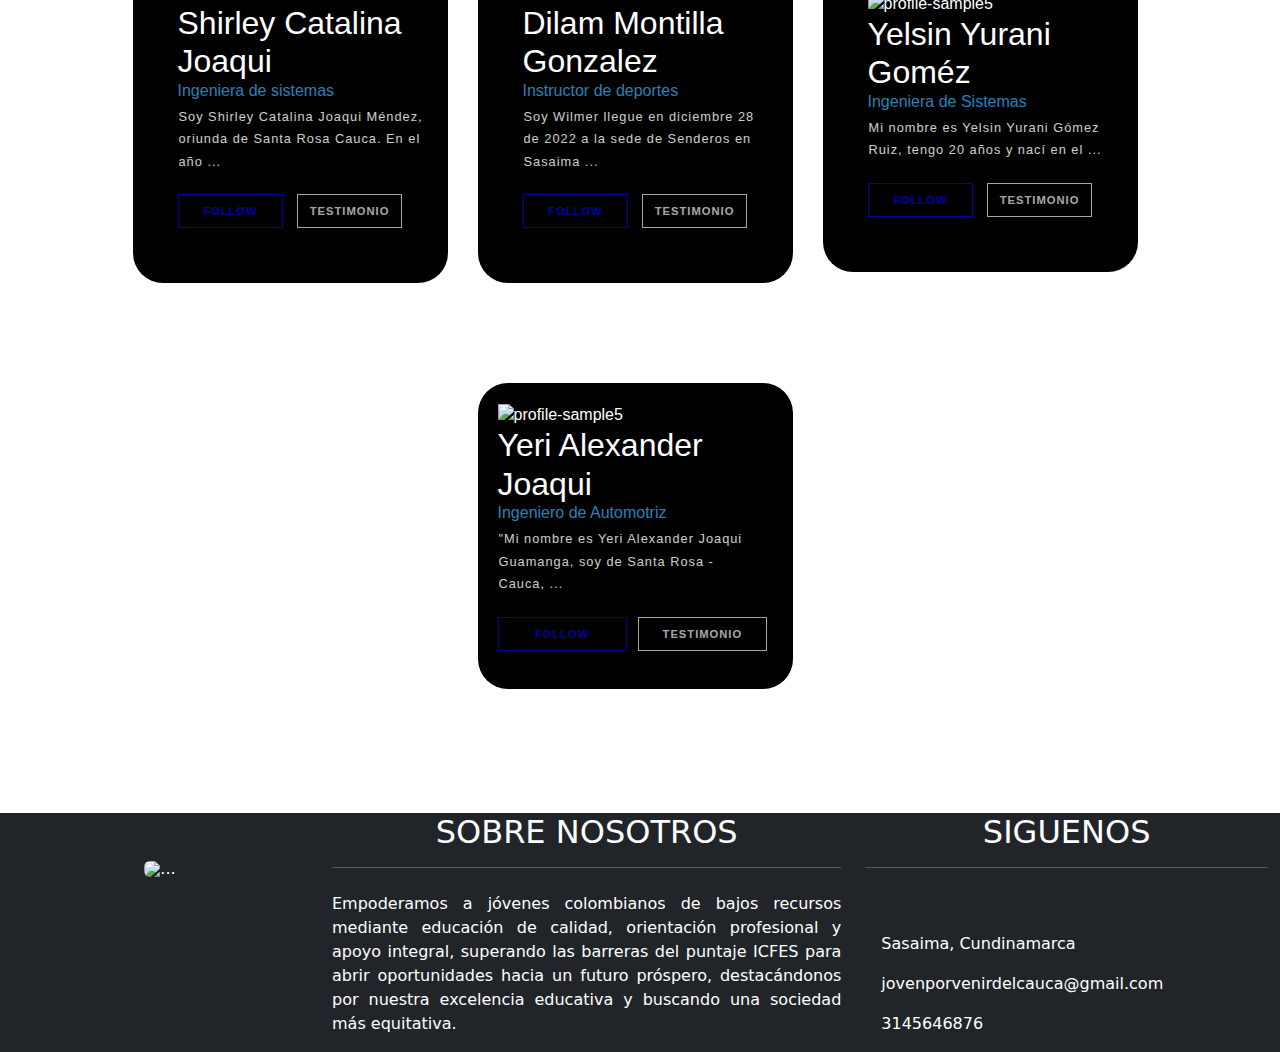
==== commit 1579eb16: "Add files via upload" ====
--- a/integrantes.html
+++ b/integrantes.html
@@ -9,9 +9,353 @@
     crossorigin="anonymous" referrerpolicy="no-referrer" />
   <link href="https://cdn.jsdelivr.net/npm/bootstrap@5.3.3/dist/css/bootstrap.min.css" rel="stylesheet"
     integrity="sha384-QWTKZyjpPEjISv5WaRU9OFeRpok6YctnYmDr5pNlyT2bRjXh0JMhjY6hW+ALEwIH" crossorigin="anonymous">
-  <link rel="stylesheet" href="paquete jorge/newcss2.css">
   <title>joven por venir</title>
   <title>Document</title>
+  <style>
+    :root {
+      --color-prymary: #07D13B;
+      --color-black: #000000;
+      --color-border: #51FF00;
+      --color-white: #FFFFFF;
+      --color-subtitle-blue: #2980b9;
+      --color-text-black: #000000;
+      --color-blue: #0009E7;
+    }
+
+
+    .container-all-cards {
+      width: 100%;
+
+    }
+
+    :not(.exclude-styles) .row {
+      padding: 0px;
+      display: flex;
+      flex-wrap: wrap;
+      justify-content: center;
+      align-items: center;
+      padding-top: 60px;
+    }
+
+
+    :not(.exclude-styles) .container {
+      display: flex;
+      flex-wrap: wrap;
+      width: 100%;
+    }
+
+
+    /*Cards Peoples*/
+
+    .cards-peoples {
+      /*Esto es para dar formato responsive a las cards*/
+      display: flex;
+      flex-wrap: wrap;
+      justify-content: center;
+      align-items: center;
+      width: 100%;
+      padding-top: 10px;
+    }
+
+
+
+
+    /* Esta parte es el cuerpo de las tarjetas individuales */
+    :not(.exclude-styles) .card-people {
+      font-family: 'Roboto', Arial, sans-serif;
+      position: relative;
+      overflow: hidden;
+      min-width: 230px;
+      max-width: 315px;
+      width: 100%;
+      color: #ffffff;
+      text-align: left;
+      line-height: 1.4em;
+      background-color: var(--color-black);
+      justify-content: center;
+      align-items: center;
+      margin-bottom: 40px;
+      margin-right: 20px;
+      border-radius: 30px;
+      padding: 20px;
+      margin-left: 10px;
+      transition: width 0.3s;
+    }
+
+    /*End*/
+
+
+    .card-people * {
+      -webkit-box-sizing: border-box;
+      box-sizing: border-box;
+      -webkit-transition: all 0.25s ease;
+      transition: all 0.25s ease;
+    }
+
+
+    .card-people figcaption {
+      width: 100%;
+      background-color: transparent;
+      padding: 25px;
+      position: relative;
+    }
+
+
+
+    /*Tener en cuenta los colores*/
+
+
+
+    /* Para el estilo de los botones borde color y tamaño*/
+    .card-people figcaption a {
+      padding: 5px;
+      border: 1px solid var(--color-white);
+      color: var(--color-white);
+      font-size: 0.7em;
+      text-transform: uppercase;
+      margin: 10px 0;
+      display: inline-block;
+      opacity: 0.65;
+      width: 47%;
+      text-align: center;
+      text-decoration: none;
+      font-weight: 600;
+      letter-spacing: 1px;
+    }
+
+
+
+    /*Formato de texto */
+    .card-people h2 {
+      margin: 0 0 5px;
+      font-weight: 300;
+    }
+
+    .card-people h2 span {
+      display: block;
+      font-size: 0.5em;
+      color: var(--color-subtitle-blue);
+    }
+
+    .card-people p {
+      margin: 0 0 10px;
+      font-size: 0.8em;
+      letter-spacing: 1px;
+      opacity: 0.8;
+      overflow: hidden;
+      text-overflow: ellipsis;
+
+
+      width: 250px;
+      /* Anchura fija */
+      height: auto;
+      /* Altura fija */
+      overflow: hidden;
+      display: -webkit-box;
+      /* Soporte para truncamiento de líneas */
+      -webkit-box-orient: vertical;
+      /* Orientación vertical */
+      text-overflow: ellipsis;
+      /* Añade puntos suspensivos al texto desbordante */
+      word-wrap: break-word;
+      border: 1px solid #000;
+      /* Opcional: añadir borde para visualización */
+      /* Espaciado interno */
+      box-sizing: border-box;
+    }
+
+    /*End*/
+
+    .section-title-white {
+      font-size: 30px;
+      font-family: 'Arial';
+      color: black;
+      text-align: center;
+      padding-top: 10px;
+      padding-bottom: 5px;
+    }
+
+    .title-coordinadores {
+      margin-top: 8px;
+    }
+
+    .card-text-test {
+      display: none;
+    }
+
+
+    /*Ends Cards Peoples*/
+
+
+    /*Funcion de botones info y Follow*/
+
+
+    .btn-card {
+      display: flex;
+    }
+
+    .card-people .follow {
+      margin-right: 4%;
+      border-color: blue;
+      color: blue;
+    }
+
+    .card-people figcaption .info {
+      padding: 5px;
+      border: 1px solid var(--color-white);
+      color: var(--color-white);
+      font-size: 0.7em;
+      text-transform: uppercase;
+      margin: 10px 0;
+      display: inline-block;
+      opacity: 0.65;
+      width: 47%;
+      text-align: center;
+      text-decoration: none;
+      font-weight: 600;
+      letter-spacing: 1px;
+      background-color: transparent;
+    }
+
+    .btn-card .follow {
+      padding: 5px;
+      border: 1px solid var(--color-blue);
+      color: var(--color-blue);
+      font-size: 0.7em;
+      text-transform: uppercase;
+      margin: 10px 0;
+      display: inline-block;
+      opacity: 0.65;
+      width: 47%;
+      text-align: center;
+      text-decoration: none;
+      font-weight: 600;
+      letter-spacing: 1px;
+      background-color: transparent;
+      margin-right: 4%;
+    }
+
+    .btn-card .info {
+      padding: 5px;
+      border: 1px solid var(--color-white);
+      color: var(--color-white);
+      font-size: 0.7em;
+      text-transform: uppercase;
+      margin: 10px 0;
+      display: inline-block;
+      opacity: 0.65;
+      width: 47%;
+      text-align: center;
+      text-decoration: none;
+      font-weight: 600;
+      letter-spacing: 1px;
+      background-color: transparent;
+    }
+
+    .info:hover {
+      color: var(--color-prymary);
+      border: 2px solid var(--color-prymary);
+      opacity: 1;
+    }
+
+    .follow:hover {
+      color: var(--color-prymary);
+      opacity: 1;
+      border: 2px solid var(--color-prymary);
+    }
+
+    .card-people figcaption .info:hover {
+      color: var(--color-prymary);
+      border: 2px solid var(--color-prymary);
+      opacity: 1;
+    }
+
+    /*End*/
+
+
+
+
+
+
+    /*Ventana Emergente JavaScript*/
+    .popup-container {
+      display: none;
+      position: fixed;
+      z-index: 1000;
+      left: 0;
+      top: 0;
+      width: 100%;
+      height: 100%;
+      background-color: rgba(0, 0, 0, 0.5);
+      justify-content: center;
+      align-items: center;
+      backdrop-filter: blur(5px);
+      overflow-y: auto;
+    }
+
+    .popup-content {
+      background-color: #fff;
+      padding: 30px;
+      border-radius: 10px;
+      width: 90%;
+      max-width: 500px;
+      position: relative;
+      box-shadow: 0 4px 20px rgba(0, 0, 0, 0.2);
+      transform: scale(0.7);
+      opacity: 0;
+      transition: all 0.3s ease;
+      text-align: justify;
+      max-height: 80%;
+      /* Limit the height to 80% of the viewport */
+      overflow-y: auto;
+      /* Add this to enable vertical scrolling */
+    }
+
+    .popup-container.active .popup-content {
+      transform: scale(1);
+      opacity: 1;
+    }
+
+    .close-popup {
+      position: absolute;
+      right: 20px;
+      top: 15px;
+      color: #aaa;
+      font-size: 28px;
+      font-weight: bold;
+      cursor: pointer;
+      transition: color 0.3s ease;
+    }
+
+    .close-popup:hover {
+      color: #333;
+    }
+
+    #popup-text {
+      font-size: 16px;
+      line-height: 1.6;
+      color: #333;
+    }
+
+    .popup-title {
+      font-size: 24px;
+      color: #007bff;
+      margin-bottom: 15px;
+    }
+
+    /* Asegúrate de ajustar cualquier otro estilo necesario para el footer aquí */
+    .custom-footer .row {
+      align-items: initial;
+    }
+
+    .custom-footer p {
+      text-align: justify;
+    }
+
+    /* Añade aquí cualquier otro estilo que necesites restablecer para el footer */
+
+    /*End*/
+  </style>
   <style>
     .texto-navar {
       color: white;
@@ -590,6 +934,126 @@
   <script src="https://cdn.jsdelivr.net/npm/bootstrap@5.3.3/dist/js/bootstrap.bundle.min.js"
     integrity="sha384-YvpcrYf0tY3lHB60NNkmXc5s9fDVZLESaAA55NDzOxhy9GkcIdslK1eN7N6jIeHz"
     crossorigin="anonymous"></script>
+  <script>/* 
+* Click nbfs://nbhost/SystemFileSystem/Templates/Licenses/license-default.txt to change this license
+* Click nbfs://nbhost/SystemFileSystem/Templates/ClientSide/javascript.js to edit this template
+*/
+
+
+    /* Demo purposes only */
+    $(".hover").mouseleave(
+      function () {
+        $(this).removeClass("hover");
+      }
+    );
+
+
+
+    function showPopup(element) {
+      const card = element.closest('.card-people');
+      const popupTitle = card.getAttribute('data-popup-title');
+      const popupText = card.getAttribute('data-popup-text');
+      document.getElementById('popup-title').textContent = popupTitle;
+      document.getElementById('popup-text').textContent = popupText;
+      const popup = document.getElementById('popup-container');
+      popup.style.display = 'flex';
+      setTimeout(() => popup.classList.add('active'), 10);
+    }
+
+    function closePopup() {
+      const popup = document.getElementById('popup-container');
+      popup.classList.remove('active');
+      setTimeout(() => popup.style.display = 'none', 300);
+    }
+
+    function followPerson() {
+      alert('Following this person...');
+    }
+
+    function showPopup1(element) {
+      showPopup(element);
+    }
+
+    function showPopup2(element) {
+      showPopup(element);
+    }
+
+    function showPopup3(element) {
+      showPopup(element);
+    }
+
+    function showPopup4(element) {
+      showPopup(element);
+    }
+
+    function showPopup5(element) {
+      showPopup(element);
+    }
+
+    function showPopup6(element) {
+      showPopup(element);
+    }
+    function showPopup7(element) {
+      showPopup(element);
+    }
+
+    function showPopup8(element) {
+      showPopup(element);
+    }
+
+    function showPopup9(element) {
+      showPopup(element);
+    }
+
+    function showPopup10(element) {
+      showPopup(element);
+    }
+
+    function showPopup11(element) {
+      showPopup(element);
+    }
+
+    function showPopup12(element) {
+      showPopup(element);
+    }
+    function showPopup13(element) {
+      showPopup(element);
+    }
+
+    window.onclick = function (event) {
+      const popup = document.getElementById('popup-container');
+      if (event.target === popup) {
+        closePopup();
+      }
+    };
+
+    //Truncate text
+    function truncateParagraph(id, wordLimit) {
+      const element = document.getElementById(id);
+      const text = element.textContent;
+      const words = text.split(' ');
+
+      if (words.length > wordLimit) {
+        const truncatedText = words.slice(0, wordLimit).join(' ') + '...';
+        element.textContent = truncatedText;
+      }
+    }
+
+    // Limitar cada párrafo a 15 palabras
+    truncateParagraph('paragraph1', 15);
+    truncateParagraph('paragraph2', 15);
+    truncateParagraph('paragraph3', 15);
+    truncateParagraph('paragraph4', 15);
+    truncateParagraph('paragraph5', 15);
+    truncateParagraph('paragraph6', 15);
+    truncateParagraph('paragraph7', 15);
+    truncateParagraph('paragraph8', 15);
+    truncateParagraph('paragraph9', 15);
+    truncateParagraph('paragraph10', 15);
+    truncateParagraph('paragraph11', 15);
+    truncateParagraph('paragraph12', 15);
+    truncateParagraph('paragraph13', 15);
+  </script>
 </body>
 
 </html>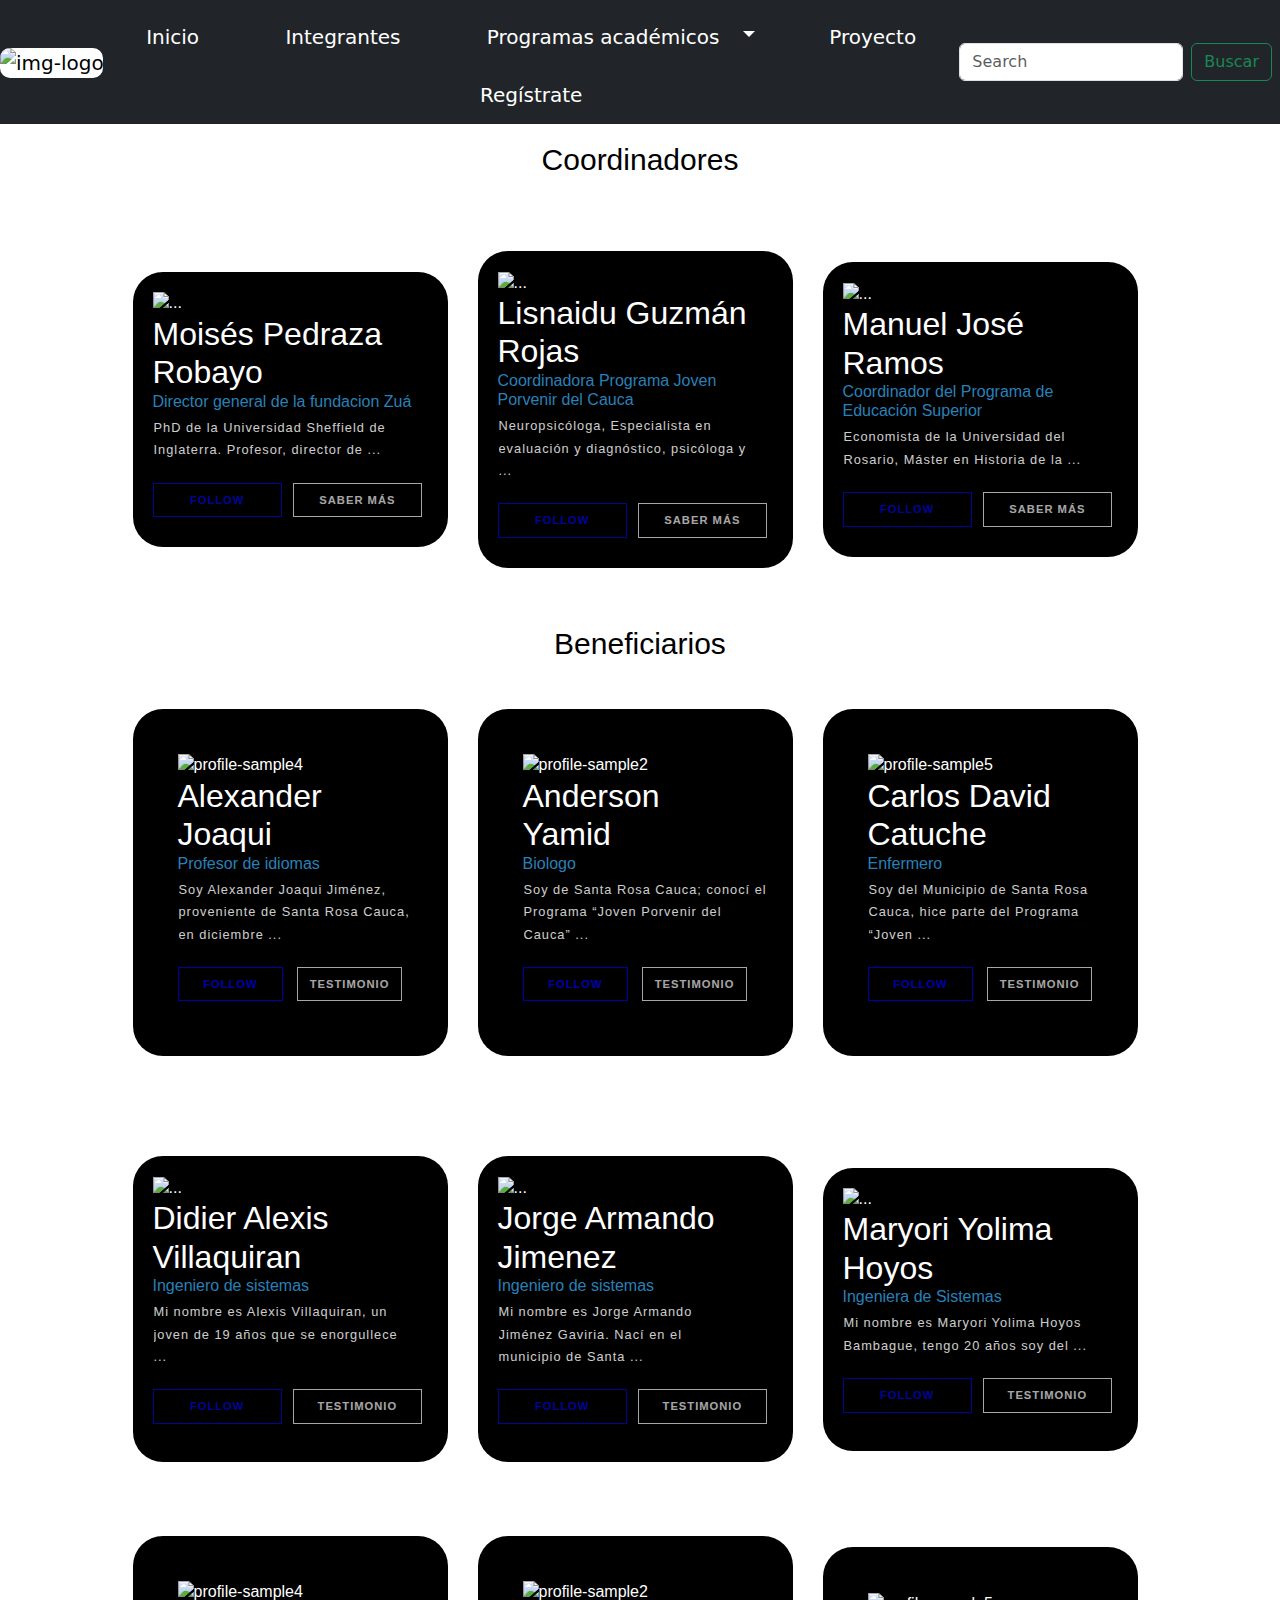
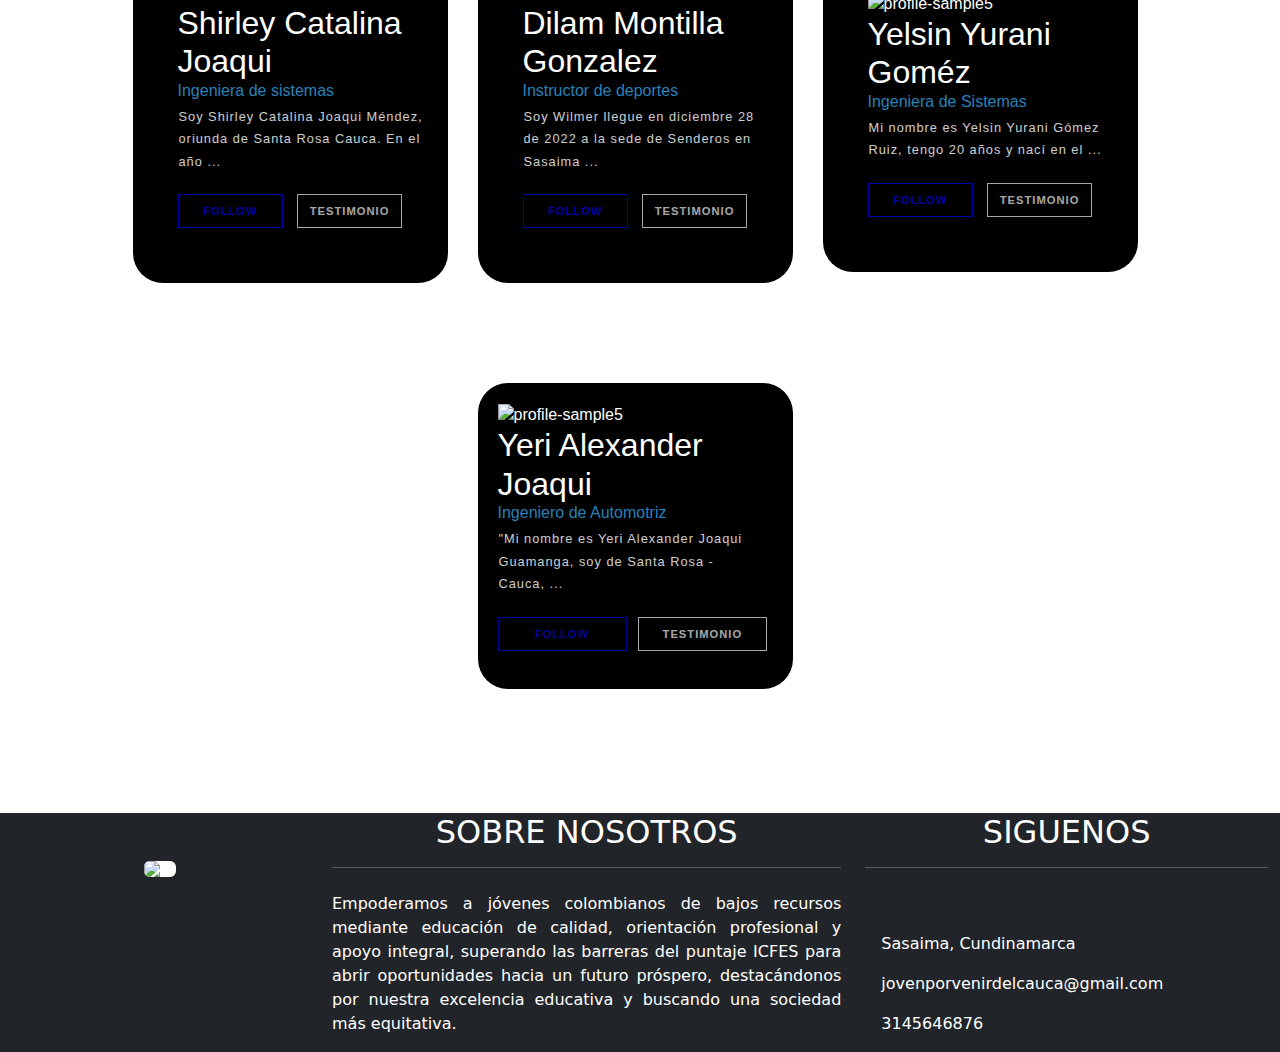
==== commit 74d32e70: "Add files via upload" ====
--- a/integrantes.html
+++ b/integrantes.html
@@ -368,8 +368,8 @@
   <!--este es le menú-->
   <nav class="navbar navbar-expand-lg sticky-top bg-dark" style="font-size: large;">
     <a class="navbar-brand p-0 m-0" href="https://www.fundacionzua.org/es/" target="_blank" style="object-fit: cover;">
-      <img src="assets/images/zuá logo.jpg" class="img-fluid" alt="img-logo"
-        style="height: 55px; width: 170px; border-radius: 10px;">
+      <img src="https://www.fundacionzua.org/images/logozua.png" class="img-fluid" alt="img-logo"
+      style="height: 55px; width: 170px; border-radius: 10px; background-color: rgb(255, 255, 255);">
     </a>
     <button class="navbar-toggler text-dark bg-white me-2" type="button" data-bs-toggle="collapse"
       data-bs-target="#navbarSupportedContent" aria-controls="navbarSupportedContent" aria-expanded="false"
@@ -480,7 +480,7 @@
         data-popup-text=" Orienta a los padres de familia en un curso denominado 
                                       'Empoderando Mujeres', en el cual se aborda temas netamente relacionados con salud mental."
         data-popup-title="Lisnaidu Guzmán Rojas">
-        <img class="card-img-top" src="assets/img-integrantes/naydu_guzman.jpg" alt="..." width="225" height="225">
+        <img class="card-img-top" src="https://scontent-bog2-2.xx.fbcdn.net/v/t39.30808-6/454316434_122123203400332390_5831034158617404903_n.jpg?_nc_cat=102&ccb=1-7&_nc_sid=127cfc&_nc_ohc=jfamIH-WRl4Q7kNvgFK1Gwy&_nc_ht=scontent-bog2-2.xx&oh=00_AYDUalnx9t8fxTllaNc3qY0P5HdpKzOullYkR9JegESxXw&oe=66B8515B" alt="..." width="225" height="225">
         <div class="card-body ">
           <h2>Lisnaidu Guzmán Rojas <span>Coordinadora Programa Joven Porvenir del Cauca</span></h2>
           <p class="card-text" id="paragraph2">Neuropsicóloga, Especialista en evaluación y diagnóstico, psicóloga y
@@ -496,7 +496,7 @@
       <div class="card-people"
         data-popup-text="Creó el Programa preuniversitario en el 2014 y lo sigue dirigiendo. Miembro del Consejo General."
         data-popup-title="Manuel Jose Ramos">
-        <img class="card-img-top" src="assets/img-integrantes/manuel_ramos.png" alt="..." width="240" height="240">
+        <img class="card-img-top" src="https://scontent-bog2-2.xx.fbcdn.net/v/t39.30808-6/454426653_122123203910332390_639760850842808952_n.jpg?_nc_cat=101&ccb=1-7&_nc_sid=127cfc&_nc_ohc=9edXxJz0X68Q7kNvgEYhFko&_nc_ht=scontent-bog2-2.xx&oh=00_AYDAPI2jzahtxvLH-CknQAU_qBIHFc8_QTbMEpDABPhymg&oe=66B86A5B" alt="..." width="240" height="240">
         <div class="card-body ">
           <h2>Manuel José Ramos <span>Coordinador del Programa de Educación Superior</span></h2>
           <p class="card-text" id="paragraph3">Economista de la Universidad del Rosario, Máster en Historia de la
@@ -555,7 +555,7 @@
                                                     actualmente soy, mi vida sería completamente diferente y sin sueños profesionales."
       data-popup-title="Alexander Joaqui">
       <figcaption>
-        <img class="card-img-top" src="assets/img-integrantes/alex_joaqui.jpg" alt="profile-sample4" width="275"
+        <img class="card-img-top" src="https://scontent-bog2-2.xx.fbcdn.net/v/t39.30808-6/454458047_122123203904332390_8832151347805659851_n.jpg?_nc_cat=104&ccb=1-7&_nc_sid=127cfc&_nc_ohc=n558EpC2Z34Q7kNvgGOpFYd&_nc_ht=scontent-bog2-2.xx&oh=00_AYBqpR8Q29jBKttQWXYckNe1IrKlJTULx5EU4YOJgy8nPg&oe=66B875B0" alt="profile-sample4" width="275"
           height="275" />
         <h2>Alexander Joaqui<span>Profesor de idiomas</span></h2>
         <p class="card-text" id="paragraph4">Soy Alexander Joaqui Jiménez, proveniente de Santa Rosa Cauca, en diciembre
@@ -589,7 +589,7 @@
 
                         Muchísimas gracias Fundación Zuá." data-popup-title="Anderson Yamid Joaqui Gómez">
       <figcaption>
-        <img class="card-img-top" src="assets/img-integrantes/anderson_yamid.jpg" alt="profile-sample2" width="275"
+        <img class="card-img-top" src="https://scontent-bog2-2.xx.fbcdn.net/v/t39.30808-6/454352186_122123203748332390_3668641244821692180_n.jpg?_nc_cat=111&ccb=1-7&_nc_sid=127cfc&_nc_ohc=VNozxazcSK8Q7kNvgE-ewXm&_nc_ht=scontent-bog2-2.xx&oh=00_AYBbDxDJJ-XsxkoBRjDoK4qVe6JH1AZrQqcjr-qhlvQu-g&oe=66B87553" alt="profile-sample2" width="275"
           height="275" />
         <h2>Anderson Yamid<span>Biologo</span></h2>
         <p class="card-text" id="paragraph5">Soy de Santa Rosa Cauca; conocí el Programa “Joven Porvenir del Cauca”
@@ -611,7 +611,7 @@
       data-popup-title="Carlos David Catuche Macias">
       <figcaption>
         <img class="card-img-top"
-          src="https://scontent.feoh11-1.fna.fbcdn.net/v/t39.30808-1/441868487_1012110240519085_2027866438372644285_n.jpg?stp=dst-jpg_p200x200&_nc_cat=108&ccb=1-7&_nc_sid=50d2ac&_nc_eui2=AeEYdFU8MucX0_rTMwM9o7PAEKMHLiXuAaAQowcuJe4BoEzd-0QpLiuF748NUocCGqo1SbQ_Yam81003LWgkB7G4&_nc_ohc=IK_jGd5Oe1oQ7kNvgEbHNqw&_nc_ht=scontent.feoh11-1.fna&gid=AvzzmzBBaH5OXGA4NrtL0Zi&oh=00_AYAboILxgQSGf8gQ0HbXLjXQ2wLI5K51cXj_mmJUhRNmPg&oe=66B1B1DF"
+          src="https://scontent-bog2-2.xx.fbcdn.net/v/t39.30808-6/404324640_915441773519266_6726294802667515273_n.jpg?stp=cp6_dst-jpg_p206x206&_nc_cat=110&ccb=1-7&_nc_sid=fe5ecc&_nc_eui2=AeGYLV49pqFdKWnvJBZd6c24hMikQ8VqBUqEyKRDxWoFSjKKRDli5SV0ndtNehVfvesmvWPH-SaNDuD1HI5bZVFX&_nc_ohc=SxWzbV-02dAQ7kNvgGbcG4s&_nc_ht=scontent-bog2-2.xx&oh=00_AYBCYNcV3_26HaeTqAWMKLdUDNSIrOAzU10wLpc28wWs9g&oe=66B8760D"
           alt="profile-sample5" width="275" height="275" />
         <h2>Carlos David Catuche<span>Enfermero</span></h2>
         <p class="card-text" id="paragraph6">Soy del Municipio de Santa Rosa Cauca, hice parte del Programa “Joven
@@ -649,7 +649,7 @@
                                     Miro hacia el futuro con optimismo y entusiasmo, sabiendo que tengo las herramientas y el apoyo necesarios para alcanzar 
                                     mis metas. Estoy emocionado por lo que el futuro me depara y estoy comprometido a continuar trabajando 
                                     duro para hacer realidad mis sueños." data-popup-title="Didier Alexis Villaquiran">
-        <img class="card-img-top" src="assets/img-integrantes/alexis_villaquiran.jpg" alt="..." width="275"
+        <img class="card-img-top" src="https://scontent-bog2-2.xx.fbcdn.net/v/t39.30808-6/454445334_122123203328332390_3802016266598347674_n.jpg?_nc_cat=102&ccb=1-7&_nc_sid=127cfc&_nc_ohc=z25XDA5sb5kQ7kNvgHV2OAR&_nc_ht=scontent-bog2-2.xx&oh=00_AYD3PDfD8tyS5Lj09wTkYkUQ3Gd7EXko2KswhYeOE9nvoQ&oe=66B877A2" alt="..." width="275"
           height="275">
         <div class="card-body mb-2">
           <h2>Didier Alexis Villaquiran<span>Ingeniero de sistemas</span></h2>
@@ -682,7 +682,7 @@
 
                                     Jorge Armando Jiménez Gaviria.   Martes, 18 de junio de 2024"
         data-popup-title="Jorge Armando Jimenez">
-        <img class="card-img-top" src="assets/img-integrantes/jorge_jimenez.jpg" alt="..." width="275" height="275">
+        <img class="card-img-top" src="https://scontent-bog2-2.xx.fbcdn.net/v/t39.30808-6/454509587_122123202590332390_7921895899526026735_n.jpg?_nc_cat=107&ccb=1-7&_nc_sid=127cfc&_nc_ohc=NVaY8OkZVxkQ7kNvgHcG3aJ&_nc_ht=scontent-bog2-2.xx&oh=00_AYBnsFes8jWBJbYGcRkmhXv9QwMMee_G6b67ptTG0RjNvw&oe=66B864AE" alt="..." width="275" height="275">
         <div class="card-body mb-2">
           <h2>Jorge Armando Jimenez<span>Ingeniero de sistemas</span></h2>
           <p class="card-text" id="paragraph8">Mi nombre es Jorge Armando Jiménez Gaviria. Nací en el municipio de Santa
@@ -705,7 +705,7 @@
                                     La fundación no solo me ha brindado la posibilidad de estudiar, sino que también de contar con una ayuda de superación personal, 
                                     ayudándome a superar situaciones difíciles y poder trabajar en mis habilidades dándome a conocer a mí misma."
         data-popup-title="Maryori Yolima Hoyos">
-        <img class="card-img-top" src="assets/img-integrantes/maryori_hoyos.jpg" alt="..." width="290" height="290">
+        <img class="card-img-top" src="https://scontent-bog2-2.xx.fbcdn.net/v/t39.30808-6/454509576_122123203256332390_1072909209485509963_n.jpg?_nc_cat=109&ccb=1-7&_nc_sid=127cfc&_nc_ohc=AJczzWxwhmsQ7kNvgFCo4lx&_nc_ht=scontent-bog2-2.xx&oh=00_AYAfXyQLvHU09bElA-GfwAO0l1uQVdYQxSsJR_DxzAo0jQ&oe=66B84D0A" alt="..." width="290" height="290">
         <div class="card-body mb-2">
           <h2>Maryori Yolima Hoyos<span>Ingeniera de Sistemas</span></h2>
           <p class="card-text" id="paragraph9">Mi nombre es Maryori Yolima Hoyos Bambague, tengo 20 años soy del
@@ -735,7 +735,7 @@
 Gracias Fundación Zuá, porque gracias a su apoyo, he logrado alcanzar mis sueños, incluso los que parecían imposibles. Soy quien soy hoy gracias a ustedes. Sigamos trabajando juntos por un mundo mejor, lleno de oportunidades, servicio y amor.
 " data-popup-title="Shirley Catalina Joaqui">
       <figcaption>
-        <img class="card-img-top" src="assets/img-integrantes/img-catalina.png" alt="profile-sample4" width="275"
+        <img class="card-img-top" src="https://scontent-bog2-2.xx.fbcdn.net/v/t39.30808-6/454480152_122123203802332390_3389405934504930048_n.jpg?_nc_cat=109&ccb=1-7&_nc_sid=127cfc&_nc_ohc=3z2ocv6Rq4sQ7kNvgHeqlfs&_nc_ht=scontent-bog2-2.xx&oh=00_AYAE-cl52O1zgyaUnT-mDECz7_V89bXPRYHWGtfAxaTfgA&oe=66B86DF0" alt="profile-sample4" width="275"
           height="275" />
         <h2>Shirley Catalina Joaqui<span>Ingeniera de sistemas</span></h2>
         <p class="card-text" id="paragraph10">Soy Shirley Catalina Joaqui Méndez, oriunda de Santa Rosa Cauca. En el año
@@ -753,7 +753,7 @@
                           proyectos. Actualmente en el 2024 estoy en la fundación universitaria Compensar estudiando ingeniería
                           de sistemas virtual desde Senderos." data-popup-title="Wilmer Daniel Urrutia">
       <figcaption>
-        <img class="card-img-top" src="assets/img-integrantes/img-dilam.jpg" alt="profile-sample2" width="275"
+        <img class="card-img-top" src="https://scontent-bog2-2.xx.fbcdn.net/v/t39.30808-6/454384497_122123203196332390_1483413178174974192_n.jpg?_nc_cat=109&ccb=1-7&_nc_sid=127cfc&_nc_ohc=wrPjlOdAMXgQ7kNvgH-OwRY&_nc_ht=scontent-bog2-2.xx&oh=00_AYAJ7EGRK-ZOjSCTmAIBrDeuiTqIhoEFIG7LNJGkfFp_zA&oe=66B845A3" alt="profile-sample2" width="275"
           height="275" />
         <h2>Dilam Montilla Gonzalez<span>Instructor de deportes</span></h2>
         <p class="card-text" id="paragraph11">Soy Wilmer llegue en diciembre 28 de 2022 a la sede de Senderos en Sasaima
@@ -789,7 +789,7 @@
       data-popup-title="Yelsin Yurani Goméz ">
       <figcaption>
         <img class="card-img-top"
-          src="https://scontent.feoh11-1.fna.fbcdn.net/v/t39.30808-1/365307023_822138189532257_8324834130498297886_n.jpg?stp=c2.1.199.198a_dst-jpg_p200x200&_nc_cat=105&ccb=1-7&_nc_sid=0ecb9b&_nc_eui2=AeGgKXW9j4nyjDgysdR6g7tGWbFJlIy6xN1ZsUmUjLrE3XqQIC0fLRTEDO0jlm-wCquzoqqJwAhP0bqipRTzW-hV&_nc_ohc=kHPAPTLUR_4Q7kNvgHTbU7R&_nc_ht=scontent.feoh11-1.fna&gid=ARDNSgqUtZiHlBi25AvKr-k&oh=00_AYDsydA2yq8X97dANRX26yMLdpH2GxriW8uCnl4cT_KleA&oe=66B1C64B"
+          src="https://scontent-bog2-2.xx.fbcdn.net/v/t39.30808-1/365307023_822138189532257_8324834130498297886_n.jpg?stp=c2.1.199.198a_dst-jpg_p200x200&_nc_cat=105&ccb=1-7&_nc_sid=0ecb9b&_nc_eui2=AeGgKXW9j4nyjDgysdR6g7tGWbFJlIy6xN1ZsUmUjLrE3XqQIC0fLRTEDO0jlm-wCquzoqqJwAhP0bqipRTzW-hV&_nc_ohc=vylXB_GmflIQ7kNvgFMSUdn&_nc_ht=scontent-bog2-2.xx&oh=00_AYCGJ_dggTB3ITuRcMJdQsnPxaqk2BWu9E-AcF5UUYxOaw&oe=66B8960B"
           alt="profile-sample5" width="290" height="290" />
         <h2>Yelsin Yurani Goméz <span>Ingeniera de Sistemas</span></h2>
         <p class="card-text" id="paragraph12">Mi nombre es Yelsin Yurani Gómez Ruiz, tengo 20 años y nací en el
@@ -845,7 +845,7 @@
                         aplicando cada una de las cosas que aprendí en el proceso vivido en la fundacion Zuá.
 
                         Infinias gracias." data-popup-title="Yeri Alexander Joaqui">
-        <img class="card-img-top" src="assets/img-integrantes/yeri.jpg" alt="profile-sample5" width="275" height="275">
+        <img class="card-img-top" src="https://scontent-bog2-2.xx.fbcdn.net/v/t39.30808-6/454526547_122123223320332390_128743230067543930_n.jpg?_nc_cat=101&ccb=1-7&_nc_sid=127cfc&_nc_ohc=U-5gZfacZ1IQ7kNvgGK1O51&_nc_ht=scontent-bog2-2.xx&oh=00_AYDrmFSuTsVP3g1jv0-5lBFwrsu7EIM0n6HNc4DDyJLDRA&oe=66B878CB" alt="profile-sample5" width="275" height="275">
         <div class="card-body mb-2 ">
           <h2>Yeri Alexander Joaqui <span>Ingeniero de Automotriz</span></h2>
           <p class="card-text" id="paragraph13">"Mi nombre es Yeri Alexander Joaqui Guamanga, soy de Santa Rosa - Cauca,
@@ -875,7 +875,7 @@
   <footer class="container-fluid text-white mt-4 custom-footer">
     <div class="row">
       <div class="col-md-3 bg-dark text-center">
-        <img src="assets/images/zuá logo.jpg" class="figure-img img-fluid rounded mt-5" style="height: 150px;"
+        <img src="https://www.fundacionzua.org/images/logozua.png" class="figure-img img-fluid rounded mt-5" style="height: 150px; background-color: rgb(255, 255, 255);"
           alt="...">
       </div>
       <div class="col-md-5 bg-dark">
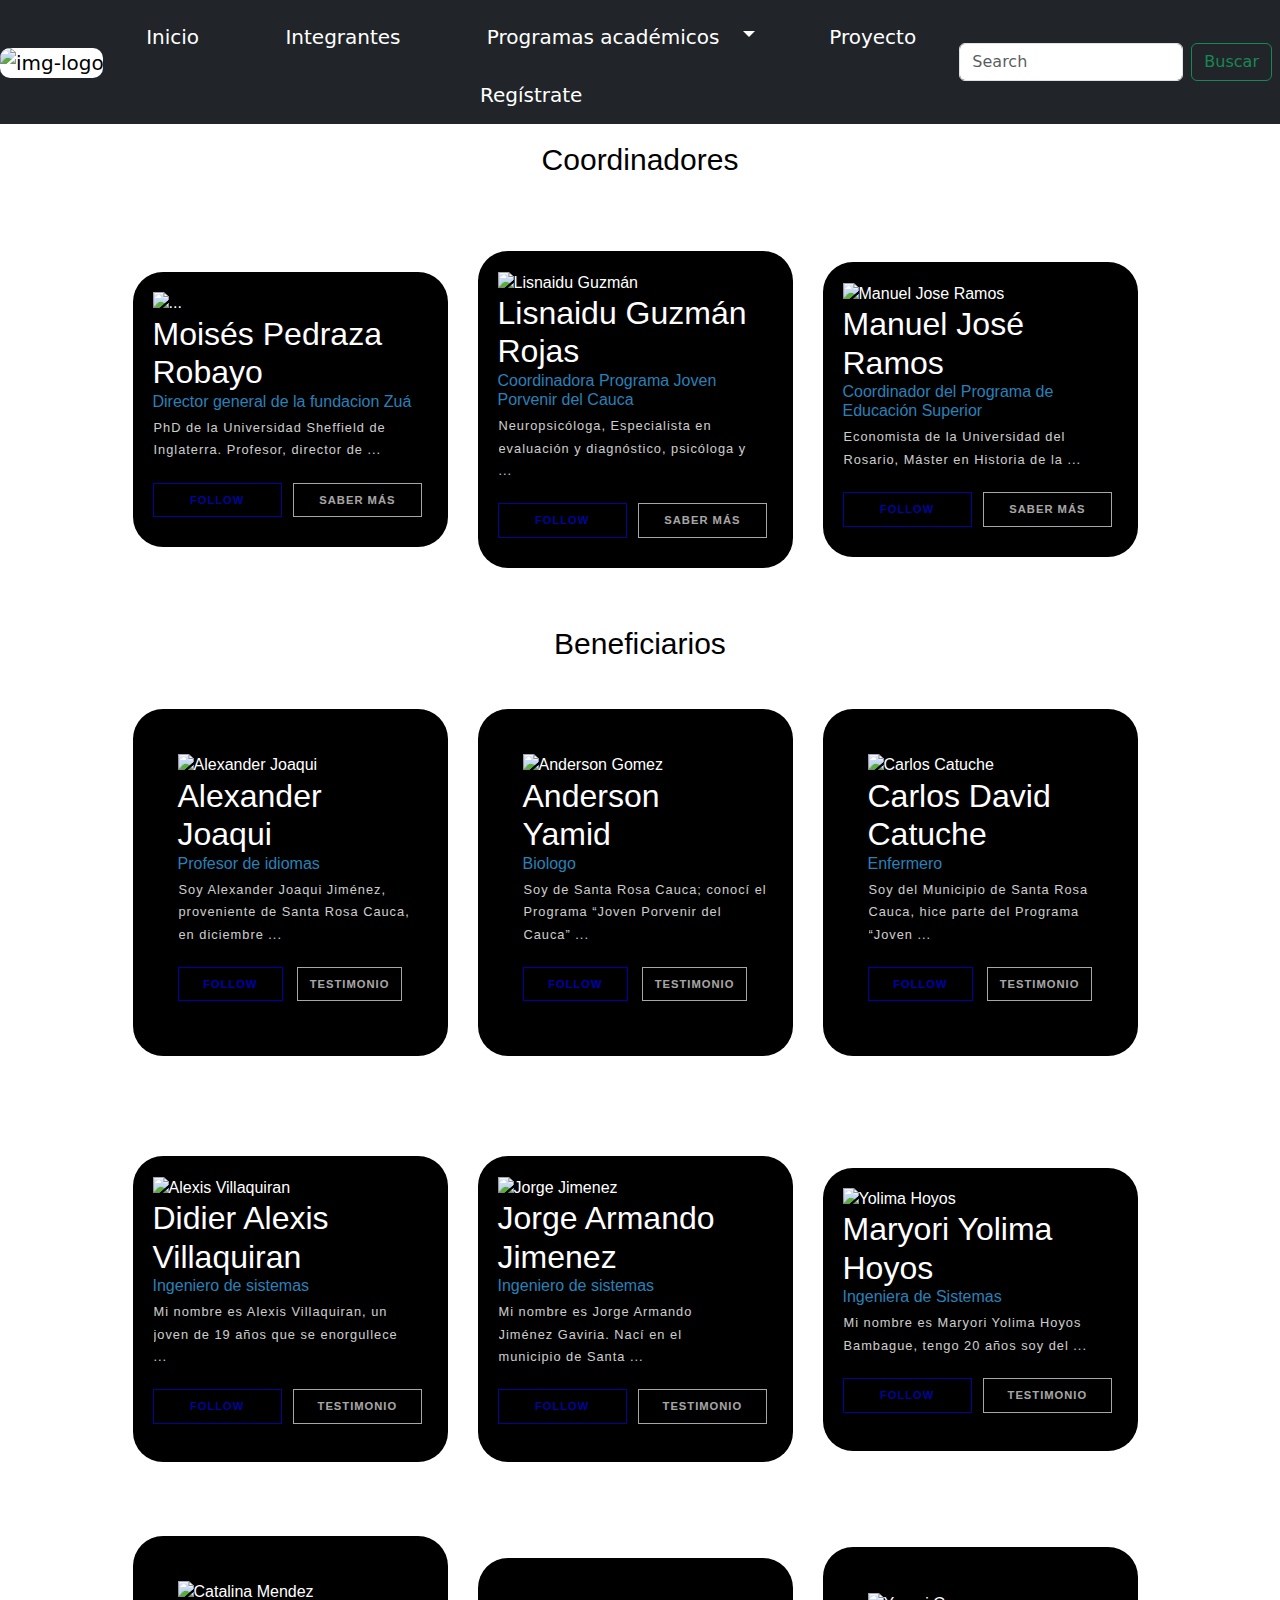
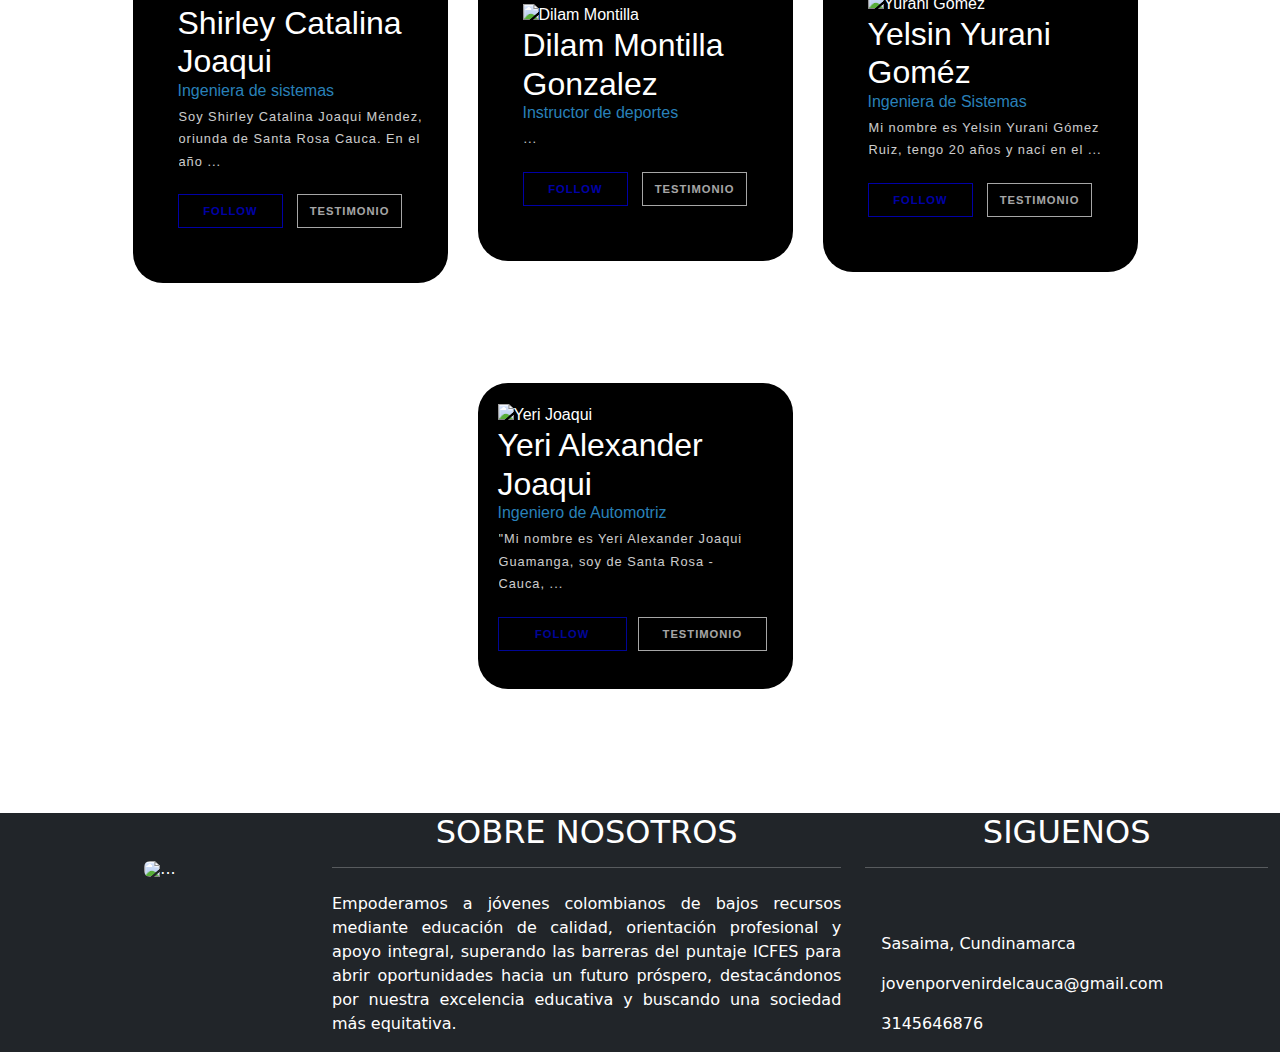
==== commit 3ed71ccf: "Add files via upload" ====
--- a/integrantes.html
+++ b/integrantes.html
@@ -368,7 +368,7 @@
   <!--este es le menú-->
   <nav class="navbar navbar-expand-lg sticky-top bg-dark" style="font-size: large;">
     <a class="navbar-brand p-0 m-0" href="https://www.fundacionzua.org/es/" target="_blank" style="object-fit: cover;">
-      <img src="https://www.fundacionzua.org/images/logozua.png" class="img-fluid" alt="img-logo"
+      <img src="https://github.com/aalexis-vi/Aalexis-VI.githup.io/blob/main/images/zu%C3%A1%20logo.jpg?raw=true" class="img-fluid" alt="img-logo"
       style="height: 55px; width: 170px; border-radius: 10px; background-color: rgb(255, 255, 255);">
     </a>
     <button class="navbar-toggler text-dark bg-white me-2" type="button" data-bs-toggle="collapse"
@@ -480,7 +480,7 @@
         data-popup-text=" Orienta a los padres de familia en un curso denominado 
                                       'Empoderando Mujeres', en el cual se aborda temas netamente relacionados con salud mental."
         data-popup-title="Lisnaidu Guzmán Rojas">
-        <img class="card-img-top" src="https://scontent-bog2-2.xx.fbcdn.net/v/t39.30808-6/454316434_122123203400332390_5831034158617404903_n.jpg?_nc_cat=102&ccb=1-7&_nc_sid=127cfc&_nc_ohc=jfamIH-WRl4Q7kNvgFK1Gwy&_nc_ht=scontent-bog2-2.xx&oh=00_AYDUalnx9t8fxTllaNc3qY0P5HdpKzOullYkR9JegESxXw&oe=66B8515B" alt="..." width="225" height="225">
+        <img class="card-img-top" src="https://github.com/aalexis-vi/Aalexis-VI.githup.io/blob/main/img-integrantes/naydu_guzman.jpg?raw=true" alt="Lisnaidu Guzmán" width="225" height="225">
         <div class="card-body ">
           <h2>Lisnaidu Guzmán Rojas <span>Coordinadora Programa Joven Porvenir del Cauca</span></h2>
           <p class="card-text" id="paragraph2">Neuropsicóloga, Especialista en evaluación y diagnóstico, psicóloga y
@@ -496,7 +496,7 @@
       <div class="card-people"
         data-popup-text="Creó el Programa preuniversitario en el 2014 y lo sigue dirigiendo. Miembro del Consejo General."
         data-popup-title="Manuel Jose Ramos">
-        <img class="card-img-top" src="https://scontent-bog2-2.xx.fbcdn.net/v/t39.30808-6/454426653_122123203910332390_639760850842808952_n.jpg?_nc_cat=101&ccb=1-7&_nc_sid=127cfc&_nc_ohc=9edXxJz0X68Q7kNvgEYhFko&_nc_ht=scontent-bog2-2.xx&oh=00_AYDAPI2jzahtxvLH-CknQAU_qBIHFc8_QTbMEpDABPhymg&oe=66B86A5B" alt="..." width="240" height="240">
+        <img class="card-img-top" src="https://github.com/aalexis-vi/Aalexis-VI.githup.io/blob/main/img-integrantes/manuel_ramos.png?raw=true" alt="Manuel Jose Ramos" width="240" height="240">
         <div class="card-body ">
           <h2>Manuel José Ramos <span>Coordinador del Programa de Educación Superior</span></h2>
           <p class="card-text" id="paragraph3">Economista de la Universidad del Rosario, Máster en Historia de la
@@ -555,7 +555,7 @@
                                                     actualmente soy, mi vida sería completamente diferente y sin sueños profesionales."
       data-popup-title="Alexander Joaqui">
       <figcaption>
-        <img class="card-img-top" src="https://scontent-bog2-2.xx.fbcdn.net/v/t39.30808-6/454458047_122123203904332390_8832151347805659851_n.jpg?_nc_cat=104&ccb=1-7&_nc_sid=127cfc&_nc_ohc=n558EpC2Z34Q7kNvgGOpFYd&_nc_ht=scontent-bog2-2.xx&oh=00_AYBqpR8Q29jBKttQWXYckNe1IrKlJTULx5EU4YOJgy8nPg&oe=66B875B0" alt="profile-sample4" width="275"
+        <img class="card-img-top" src="https://github.com/aalexis-vi/Aalexis-VI.githup.io/blob/main/img-integrantes/alex_joaqui.jpg?raw=true" alt="Alexander Joaqui" width="275"
           height="275" />
         <h2>Alexander Joaqui<span>Profesor de idiomas</span></h2>
         <p class="card-text" id="paragraph4">Soy Alexander Joaqui Jiménez, proveniente de Santa Rosa Cauca, en diciembre
@@ -589,7 +589,7 @@
 
                         Muchísimas gracias Fundación Zuá." data-popup-title="Anderson Yamid Joaqui Gómez">
       <figcaption>
-        <img class="card-img-top" src="https://scontent-bog2-2.xx.fbcdn.net/v/t39.30808-6/454352186_122123203748332390_3668641244821692180_n.jpg?_nc_cat=111&ccb=1-7&_nc_sid=127cfc&_nc_ohc=VNozxazcSK8Q7kNvgE-ewXm&_nc_ht=scontent-bog2-2.xx&oh=00_AYBbDxDJJ-XsxkoBRjDoK4qVe6JH1AZrQqcjr-qhlvQu-g&oe=66B87553" alt="profile-sample2" width="275"
+        <img class="card-img-top" src="https://github.com/aalexis-vi/Aalexis-VI.githup.io/blob/main/img-integrantes/anderson_yamid.jpg?raw=true" alt="Anderson Gomez" width="275"
           height="275" />
         <h2>Anderson Yamid<span>Biologo</span></h2>
         <p class="card-text" id="paragraph5">Soy de Santa Rosa Cauca; conocí el Programa “Joven Porvenir del Cauca”
@@ -611,8 +611,8 @@
       data-popup-title="Carlos David Catuche Macias">
       <figcaption>
         <img class="card-img-top"
-          src="https://scontent-bog2-2.xx.fbcdn.net/v/t39.30808-6/404324640_915441773519266_6726294802667515273_n.jpg?stp=cp6_dst-jpg_p206x206&_nc_cat=110&ccb=1-7&_nc_sid=fe5ecc&_nc_eui2=AeGYLV49pqFdKWnvJBZd6c24hMikQ8VqBUqEyKRDxWoFSjKKRDli5SV0ndtNehVfvesmvWPH-SaNDuD1HI5bZVFX&_nc_ohc=SxWzbV-02dAQ7kNvgGbcG4s&_nc_ht=scontent-bog2-2.xx&oh=00_AYBCYNcV3_26HaeTqAWMKLdUDNSIrOAzU10wLpc28wWs9g&oe=66B8760D"
-          alt="profile-sample5" width="275" height="275" />
+          src="https://github.com/aalexis-vi/Aalexis-VI.githup.io/blob/main/img-integrantes/carlos-catuche.jpg?raw=true"
+          alt="Carlos Catuche" width="275" height="275" />
         <h2>Carlos David Catuche<span>Enfermero</span></h2>
         <p class="card-text" id="paragraph6">Soy del Municipio de Santa Rosa Cauca, hice parte del Programa “Joven
           porvenir del Cauca” el Cual la experiencia que les trasmito a que vivi en este Programa </p>
@@ -649,7 +649,7 @@
                                     Miro hacia el futuro con optimismo y entusiasmo, sabiendo que tengo las herramientas y el apoyo necesarios para alcanzar 
                                     mis metas. Estoy emocionado por lo que el futuro me depara y estoy comprometido a continuar trabajando 
                                     duro para hacer realidad mis sueños." data-popup-title="Didier Alexis Villaquiran">
-        <img class="card-img-top" src="https://scontent-bog2-2.xx.fbcdn.net/v/t39.30808-6/454445334_122123203328332390_3802016266598347674_n.jpg?_nc_cat=102&ccb=1-7&_nc_sid=127cfc&_nc_ohc=z25XDA5sb5kQ7kNvgHV2OAR&_nc_ht=scontent-bog2-2.xx&oh=00_AYD3PDfD8tyS5Lj09wTkYkUQ3Gd7EXko2KswhYeOE9nvoQ&oe=66B877A2" alt="..." width="275"
+        <img class="card-img-top" src="https://github.com/aalexis-vi/Aalexis-VI.githup.io/blob/main/img-integrantes/alexis_villaquiran.jpg?raw=true" alt="Alexis Villaquiran" width="275"
           height="275">
         <div class="card-body mb-2">
           <h2>Didier Alexis Villaquiran<span>Ingeniero de sistemas</span></h2>
@@ -682,7 +682,7 @@
 
                                     Jorge Armando Jiménez Gaviria.   Martes, 18 de junio de 2024"
         data-popup-title="Jorge Armando Jimenez">
-        <img class="card-img-top" src="https://scontent-bog2-2.xx.fbcdn.net/v/t39.30808-6/454509587_122123202590332390_7921895899526026735_n.jpg?_nc_cat=107&ccb=1-7&_nc_sid=127cfc&_nc_ohc=NVaY8OkZVxkQ7kNvgHcG3aJ&_nc_ht=scontent-bog2-2.xx&oh=00_AYBnsFes8jWBJbYGcRkmhXv9QwMMee_G6b67ptTG0RjNvw&oe=66B864AE" alt="..." width="275" height="275">
+        <img class="card-img-top" src="https://github.com/aalexis-vi/Aalexis-VI.githup.io/blob/main/img-integrantes/jorge_jimenez.jpg?raw=true" alt="Jorge Jimenez" width="275" height="275">
         <div class="card-body mb-2">
           <h2>Jorge Armando Jimenez<span>Ingeniero de sistemas</span></h2>
           <p class="card-text" id="paragraph8">Mi nombre es Jorge Armando Jiménez Gaviria. Nací en el municipio de Santa
@@ -705,7 +705,7 @@
                                     La fundación no solo me ha brindado la posibilidad de estudiar, sino que también de contar con una ayuda de superación personal, 
                                     ayudándome a superar situaciones difíciles y poder trabajar en mis habilidades dándome a conocer a mí misma."
         data-popup-title="Maryori Yolima Hoyos">
-        <img class="card-img-top" src="https://scontent-bog2-2.xx.fbcdn.net/v/t39.30808-6/454509576_122123203256332390_1072909209485509963_n.jpg?_nc_cat=109&ccb=1-7&_nc_sid=127cfc&_nc_ohc=AJczzWxwhmsQ7kNvgFCo4lx&_nc_ht=scontent-bog2-2.xx&oh=00_AYAfXyQLvHU09bElA-GfwAO0l1uQVdYQxSsJR_DxzAo0jQ&oe=66B84D0A" alt="..." width="290" height="290">
+        <img class="card-img-top" src="https://github.com/aalexis-vi/Aalexis-VI.githup.io/blob/main/img-integrantes/maryori_hoyos.jpg?raw=true" alt="Yolima Hoyos" width="290" height="290">
         <div class="card-body mb-2">
           <h2>Maryori Yolima Hoyos<span>Ingeniera de Sistemas</span></h2>
           <p class="card-text" id="paragraph9">Mi nombre es Maryori Yolima Hoyos Bambague, tengo 20 años soy del
@@ -735,7 +735,7 @@
 Gracias Fundación Zuá, porque gracias a su apoyo, he logrado alcanzar mis sueños, incluso los que parecían imposibles. Soy quien soy hoy gracias a ustedes. Sigamos trabajando juntos por un mundo mejor, lleno de oportunidades, servicio y amor.
 " data-popup-title="Shirley Catalina Joaqui">
       <figcaption>
-        <img class="card-img-top" src="https://scontent-bog2-2.xx.fbcdn.net/v/t39.30808-6/454480152_122123203802332390_3389405934504930048_n.jpg?_nc_cat=109&ccb=1-7&_nc_sid=127cfc&_nc_ohc=3z2ocv6Rq4sQ7kNvgHeqlfs&_nc_ht=scontent-bog2-2.xx&oh=00_AYAE-cl52O1zgyaUnT-mDECz7_V89bXPRYHWGtfAxaTfgA&oe=66B86DF0" alt="profile-sample4" width="275"
+        <img class="card-img-top" src="https://github.com/aalexis-vi/Aalexis-VI.githup.io/blob/main/img-integrantes/img-catalina.png?raw=true" alt="Catalina Mendez" width="275"
           height="275" />
         <h2>Shirley Catalina Joaqui<span>Ingeniera de sistemas</span></h2>
         <p class="card-text" id="paragraph10">Soy Shirley Catalina Joaqui Méndez, oriunda de Santa Rosa Cauca. En el año
@@ -745,19 +745,12 @@
         <button class="info" onclick="showPopup10(this)">Testimonio</button>
       </figcaption>
     </figure>
-    <figure class="card-people mt-4" data-popup-text="Hola soy Wilmer llegue a la fundación Zuá
-                          en diciembre 28 de 2022 a la sede de Senderos en Sasaima Cundinamarca. Inicie el proceso
-                          de pre universitario en 2023 el en cual tenía un puntaje icfes de 280 y mejore obteniendo el puntaje de
-                          315. En el proceso del pre universitario obtuve acompañamiento del grupo de voluntarios de 
-                          fundación en modo virtual para las clases por aparte ayude con la fundación en los diferentes 
-                          proyectos. Actualmente en el 2024 estoy en la fundación universitaria Compensar estudiando ingeniería
-                          de sistemas virtual desde Senderos." data-popup-title="Wilmer Daniel Urrutia">
+    <figure class="card-people mt-4" data-popup-text="..." data-popup-title="Wilmer Daniel Urrutia">
       <figcaption>
-        <img class="card-img-top" src="https://scontent-bog2-2.xx.fbcdn.net/v/t39.30808-6/454384497_122123203196332390_1483413178174974192_n.jpg?_nc_cat=109&ccb=1-7&_nc_sid=127cfc&_nc_ohc=wrPjlOdAMXgQ7kNvgH-OwRY&_nc_ht=scontent-bog2-2.xx&oh=00_AYAJ7EGRK-ZOjSCTmAIBrDeuiTqIhoEFIG7LNJGkfFp_zA&oe=66B845A3" alt="profile-sample2" width="275"
+        <img class="card-img-top" src="https://github.com/aalexis-vi/Aalexis-VI.githup.io/blob/main/img-integrantes/img-dilam.jpg?raw=true" alt="Dilam Montilla" width="275"
           height="275" />
         <h2>Dilam Montilla Gonzalez<span>Instructor de deportes</span></h2>
-        <p class="card-text" id="paragraph11">Soy Wilmer llegue en diciembre 28 de 2022 a la sede de Senderos en Sasaima
-          Cundinamarca</p>
+        <p class="card-text" id="paragraph11">...</p>
         <a href="https://www.facebook.com/profile.php?id=100078706821105&locale=es_LA" target="_blank"
           class="follow">Follow</a>
         <button class="info" onclick="showPopup11(this)">Testimonio</button>
@@ -789,8 +782,8 @@
       data-popup-title="Yelsin Yurani Goméz ">
       <figcaption>
         <img class="card-img-top"
-          src="https://scontent-bog2-2.xx.fbcdn.net/v/t39.30808-1/365307023_822138189532257_8324834130498297886_n.jpg?stp=c2.1.199.198a_dst-jpg_p200x200&_nc_cat=105&ccb=1-7&_nc_sid=0ecb9b&_nc_eui2=AeGgKXW9j4nyjDgysdR6g7tGWbFJlIy6xN1ZsUmUjLrE3XqQIC0fLRTEDO0jlm-wCquzoqqJwAhP0bqipRTzW-hV&_nc_ohc=vylXB_GmflIQ7kNvgFMSUdn&_nc_ht=scontent-bog2-2.xx&oh=00_AYCGJ_dggTB3ITuRcMJdQsnPxaqk2BWu9E-AcF5UUYxOaw&oe=66B8960B"
-          alt="profile-sample5" width="290" height="290" />
+          src="https://github.com/aalexis-vi/Aalexis-VI.githup.io/blob/main/img-integrantes/yurani-zua.png?raw=true"
+          alt="Yurani Gomez" width="290" height="290" />
         <h2>Yelsin Yurani Goméz <span>Ingeniera de Sistemas</span></h2>
         <p class="card-text" id="paragraph12">Mi nombre es Yelsin Yurani Gómez Ruiz, tengo 20 años y nací en el
           municipio de San Sebastián, Cauca</p>
@@ -845,7 +838,7 @@
                         aplicando cada una de las cosas que aprendí en el proceso vivido en la fundacion Zuá.
 
                         Infinias gracias." data-popup-title="Yeri Alexander Joaqui">
-        <img class="card-img-top" src="https://scontent-bog2-2.xx.fbcdn.net/v/t39.30808-6/454526547_122123223320332390_128743230067543930_n.jpg?_nc_cat=101&ccb=1-7&_nc_sid=127cfc&_nc_ohc=U-5gZfacZ1IQ7kNvgGK1O51&_nc_ht=scontent-bog2-2.xx&oh=00_AYDrmFSuTsVP3g1jv0-5lBFwrsu7EIM0n6HNc4DDyJLDRA&oe=66B878CB" alt="profile-sample5" width="275" height="275">
+        <img class="card-img-top" src="https://github.com/aalexis-vi/Aalexis-VI.githup.io/blob/main/img-integrantes/yeri.jpg?raw=true" alt="Yeri Joaqui" width="275" height="275">
         <div class="card-body mb-2 ">
           <h2>Yeri Alexander Joaqui <span>Ingeniero de Automotriz</span></h2>
           <p class="card-text" id="paragraph13">"Mi nombre es Yeri Alexander Joaqui Guamanga, soy de Santa Rosa - Cauca,
@@ -871,11 +864,11 @@
       <p id="popup-text"></p>
     </div>
   </div>
-
+<!--footer-->
   <footer class="container-fluid text-white mt-4 custom-footer">
     <div class="row">
       <div class="col-md-3 bg-dark text-center">
-        <img src="https://www.fundacionzua.org/images/logozua.png" class="figure-img img-fluid rounded mt-5" style="height: 150px; background-color: rgb(255, 255, 255);"
+        <img src="https://github.com/aalexis-vi/Aalexis-VI.githup.io/blob/main/images/zu%C3%A1%20logo.jpg?raw=true" class="figure-img img-fluid rounded mt-5"
           alt="...">
       </div>
       <div class="col-md-5 bg-dark">
